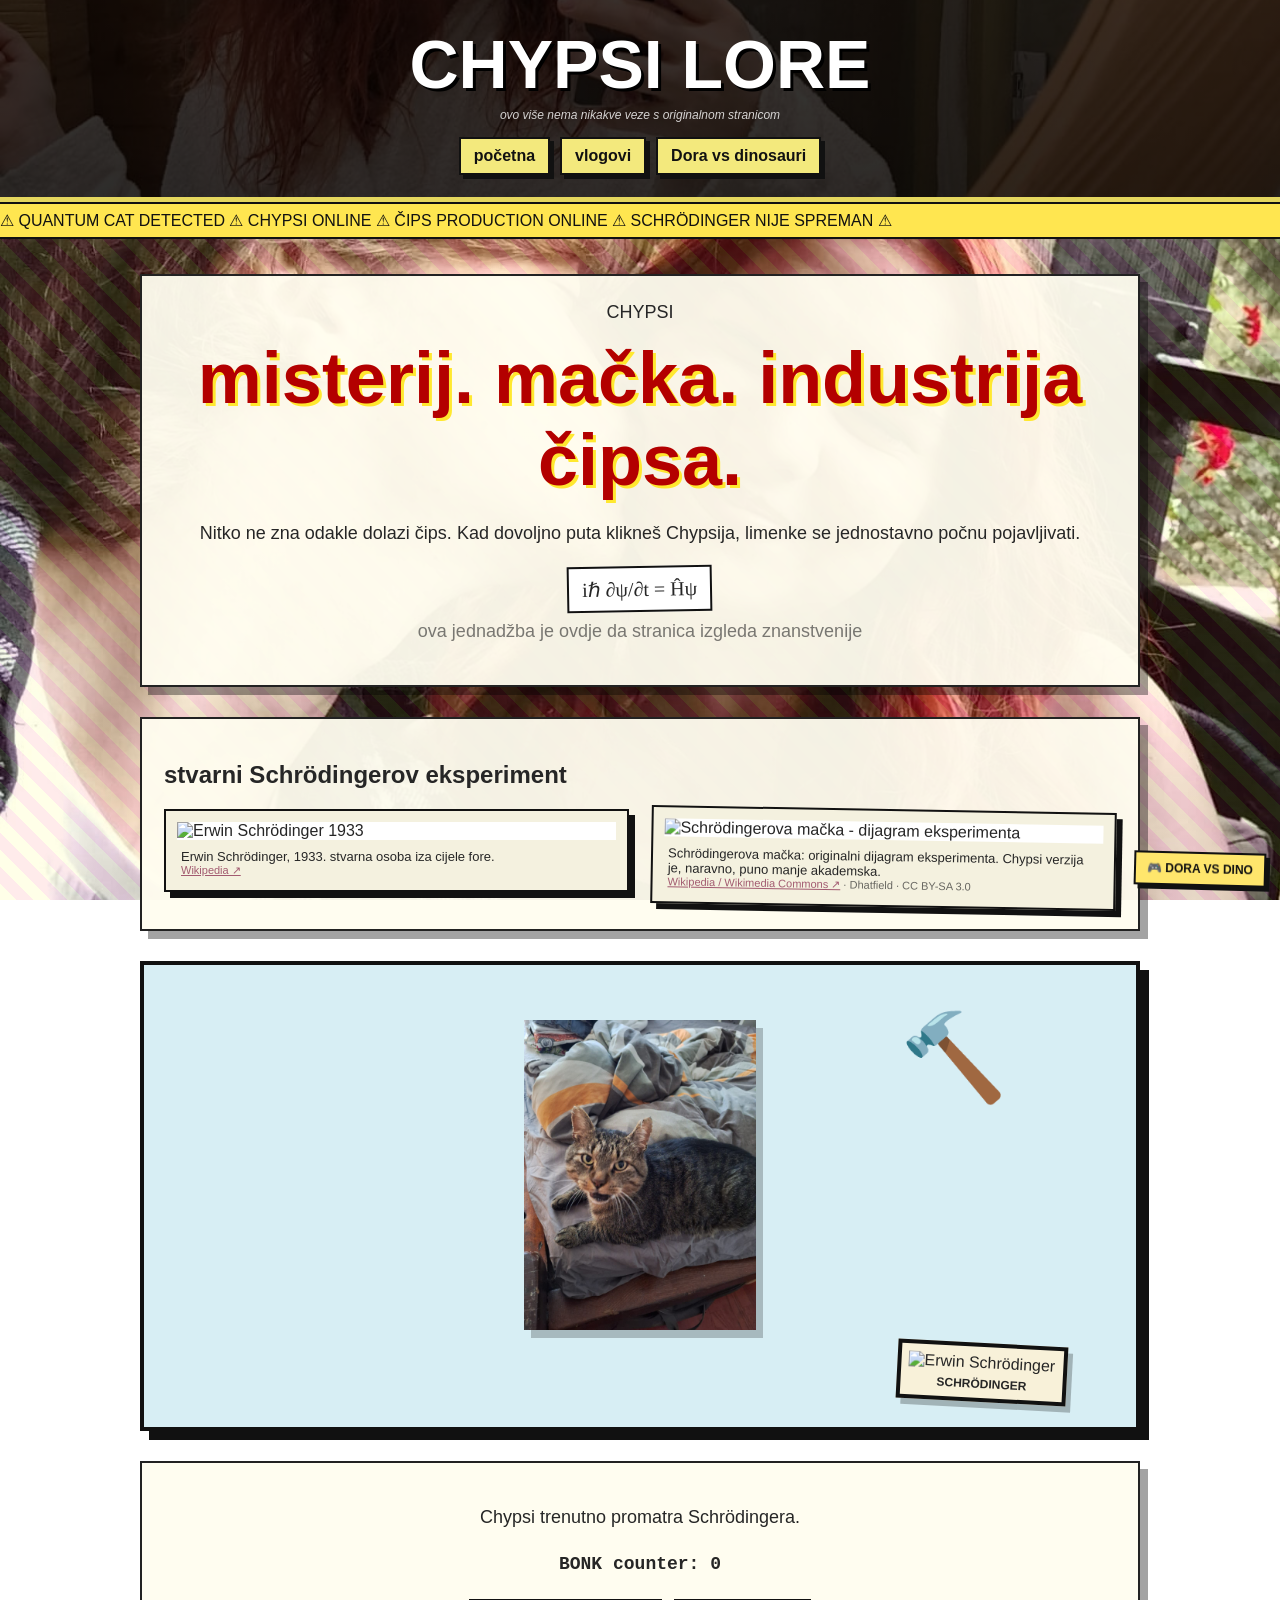
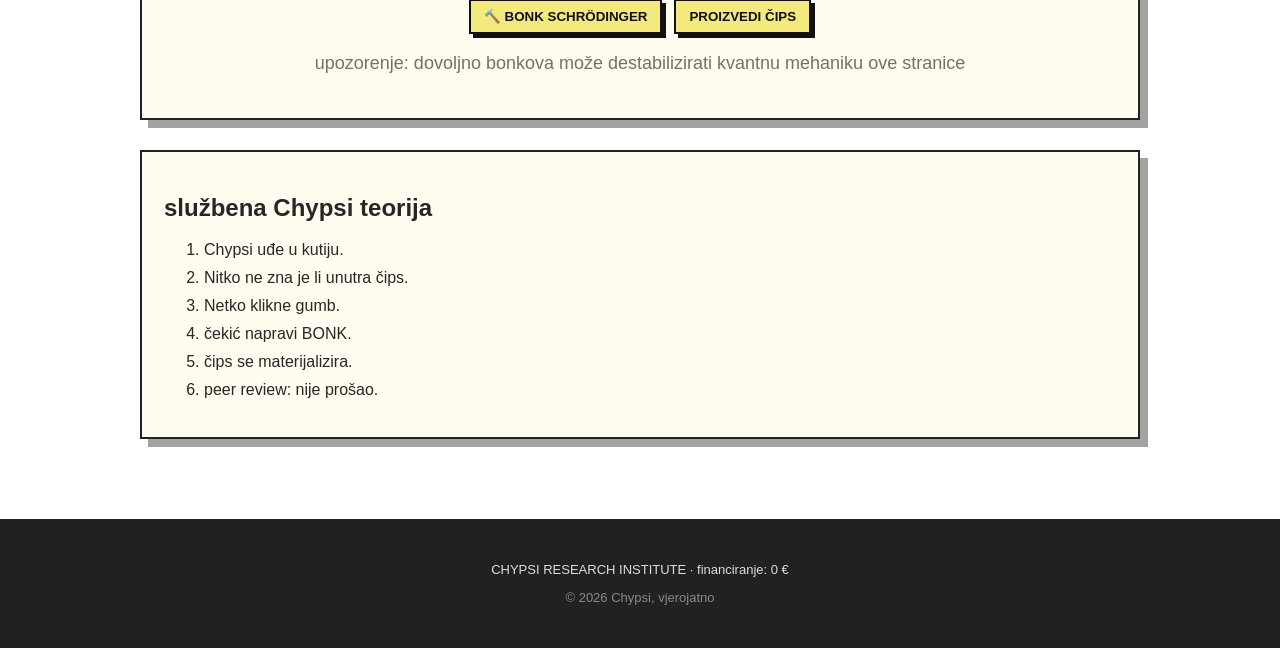
==== chipsy.html @ 1e864ca6 "Use Chypsi naming and exact Schrodinger cat diagram" ====
<!DOCTYPE html>
<html lang="hr">
<head>
    <meta charset="UTF-8">
    <meta name="viewport" content="width=device-width, initial-scale=1.0">
    <title>CHYPSI LORE</title>
    <link rel="icon" type="image/x-icon" href="images/favicon.ico">
    <link rel="stylesheet" href="mystyle.css">
    <link rel="stylesheet" href="extras.css">
</head>
<body class="chipsy-page">
    <header class="top">
        <h1>CHYPSI LORE</h1>
        <p class="tiny-warning">ovo više nema nikakve veze s originalnom stranicom</p>
        <nav>
            <a href="index.html">početna</a>
            <a href="youtube.html">vlogovi</a>
            <a href="snake.html">Dora vs dinosauri</a>
        </nav>
    </header>

    <div class="marquee-ish"><span>⚠ QUANTUM CAT DETECTED ⚠ CHYPSI ONLINE ⚠ ČIPS PRODUCTION ONLINE ⚠ SCHRÖDINGER NIJE SPREMAN ⚠</span></div>

    <main>
        <section class="paper chipsy-hero">
            <p class="youtube-channel-big">CHYPSI</p>
            <h2>misterij. mačka. industrija čipsa.</h2>
            <p>Nitko ne zna odakle dolazi čips. Kad dovoljno puta klikneš Chypsija, limenke se jednostavno počnu pojavljivati.</p>
            <div class="equation">iℏ ∂ψ/∂t = Ĥψ</div>
            <p class="small-text">ova jednadžba je ovdje da stranica izgleda znanstvenije</p>
        </section>

        <section class="paper">
            <h2>stvarni Schrödingerov eksperiment</h2>
            <div class="wiki-grid">
                <figure class="wiki-card">
                    <img src="https://upload.wikimedia.org/wikipedia/commons/2/2e/Erwin_Schr%C3%B6dinger_%281933%29.jpg" alt="Erwin Schrödinger 1933">
                    <figcaption>
                        Erwin Schrödinger, 1933. stvarna osoba iza cijele fore.
                        <div class="wiki-source"><a href="https://en.wikipedia.org/wiki/Erwin_Schr%C3%B6dinger" target="_blank" rel="noopener noreferrer">Wikipedia ↗</a></div>
                    </figcaption>
                </figure>

                <figure class="wiki-card">
                    <img src="https://upload.wikimedia.org/wikipedia/commons/9/91/Schrodingers_cat.svg" alt="Schrödingerova mačka - dijagram eksperimenta">
                    <figcaption>
                        Schrödingerova mačka: originalni dijagram eksperimenta. Chypsi verzija je, naravno, puno manje akademska.
                        <div class="wiki-source">
                            <a href="https://en.wikipedia.org/wiki/File:Schrodingers_cat.svg" target="_blank" rel="noopener noreferrer">Wikipedia / Wikimedia Commons ↗</a> · Dhatfield · CC BY-SA 3.0
                        </div>
                    </figcaption>
                </figure>
            </div>
        </section>

        <section class="lab" id="chipsy-lab">
            <div class="hammer" id="schrodinger-hammer" aria-hidden="true">🔨</div>

            <div class="cat-stage">
                <img class="chipsy-photo" id="chipsy-lab-image" src="images/slike%20update%20stranica/chipsi%20slika.jpeg" alt="Chypsi u laboratoriju">
            </div>

            <div class="schrodinger-target" id="schrodinger-target">
                <img id="schrodinger-photo" src="https://upload.wikimedia.org/wikipedia/commons/2/2e/Erwin_Schr%C3%B6dinger_%281933%29.jpg" alt="Erwin Schrödinger">
                <div class="schrodinger-label">SCHRÖDINGER</div>
            </div>
        </section>

        <section class="paper center">
            <p id="bonk-message">Chypsi trenutno promatra Schrödingera.</p>
            <p class="bonk-counter">BONK counter: <span id="bonk-count">0</span></p>

            <div class="button-row" style="justify-content:center;">
                <button id="bonk-button" class="retro-button" type="button">🔨 BONK SCHRÖDINGER</button>
                <button id="chips-button" class="retro-button" type="button">PROIZVEDI ČIPS</button>
            </div>

            <p class="chipsy-warning">upozorenje: dovoljno bonkova može destabilizirati kvantnu mehaniku ove stranice</p>
        </section>

        <section class="paper">
            <h2>službena Chypsi teorija</h2>
            <ol class="bad-list">
                <li>Chypsi uđe u kutiju.</li>
                <li>Nitko ne zna je li unutra čips.</li>
                <li>Netko klikne gumb.</li>
                <li>čekić napravi BONK.</li>
                <li>čips se materijalizira.</li>
                <li>peer review: nije prošao.</li>
            </ol>
        </section>
    </main>

    <footer>
        <p>CHYPSI RESEARCH INSTITUTE · financiranje: 0 €</p>
        <p class="footer-secret">© <span data-current-year></span> Chypsi, vjerojatno</p>
    </footer>

    <div id="chip-layer" class="chip-layer" aria-hidden="true"></div>

    <script src="/main.js"></script>
    <script src="/fun.js"></script>
    <script src="/chipsy.js"></script>
</body>
</html>
---- mystyle.css ----
* {
    box-sizing: border-box;
}

html {
    scroll-behavior: smooth;
}

body {
    margin: 0;
    min-height: 100vh;
    font-family: Arial, Helvetica, sans-serif;
    color: #262626;
    background-image:
        linear-gradient(rgba(0, 0, 0, 0.20), rgba(0, 0, 0, 0.20)),
        url("images/background.jpg");
    background-size: cover;
    background-position: center;
    background-attachment: fixed;
}

a {
    color: #7c143c;
}

.top {
    color: white;
    text-align: center;
    padding: 30px 15px 22px;
    background:
        linear-gradient(rgba(0, 0, 0, 0.78), rgba(0, 0, 0, 0.82)),
        url("images/header-pattern.jpg") center / cover;
    border-bottom: 5px solid #e5d75e;
}

.top h1 {
    margin: 0;
    font-size: clamp(34px, 7vw, 68px);
    line-height: 1;
    text-shadow: 3px 3px 0 #000;
    user-select: none;
}

.tiny-warning {
    margin: 10px 0 15px;
    font-size: 12px;
    font-style: italic;
    opacity: 0.8;
}

nav {
    display: flex;
    justify-content: center;
    flex-wrap: wrap;
    gap: 10px;
}

nav a,
.ugly-button,
.youtube-button,
.retro-button {
    display: inline-block;
    padding: 8px 13px;
    color: #111;
    background: #f3e97d;
    border: 2px solid #111;
    box-shadow: 4px 4px 0 #111;
    text-decoration: none;
    font-weight: bold;
    cursor: pointer;
    font-family: inherit;
}

nav a:hover,
.ugly-button:hover,
.youtube-button:hover,
.retro-button:hover {
    transform: translate(2px, 2px);
    box-shadow: 2px 2px 0 #111;
}

main {
    width: min(1000px, calc(100% - 24px));
    margin: 35px auto 80px;
}

.paper {
    margin: 30px auto;
    padding: 22px;
    background: rgba(255, 253, 240, 0.95);
    border: 2px solid #222;
    box-shadow: 8px 8px 0 rgba(0, 0, 0, 0.36);
}

.paper p {
    font-size: 18px;
    line-height: 1.6;
}

.intro {
    max-width: 850px;
    transform: rotate(-0.35deg);
}

.random-note {
    display: inline-block;
    margin-top: 8px;
    padding: 7px 12px;
    background: #fff081;
    border: 1px solid #ad9f32;
    font-family: "Comic Sans MS", cursive;
    transform: rotate(-2deg);
}

.section-title {
    display: table;
    margin: 45px auto 25px;
    padding: 8px 15px;
    color: white;
    background: #111;
    transform: rotate(1deg);
}

.photo-wall,
.hike-wall,
.friend-grid {
    display: flex;
    justify-content: center;
    align-items: flex-start;
    flex-wrap: wrap;
    gap: 20px;
}

.photo {
    width: min(300px, 88vw);
    margin: 0;
    padding: 12px 12px 25px;
    background: #faf6e6;
    border: 1px solid #444;
    box-shadow: 7px 8px 4px rgba(0, 0, 0, 0.4);
    transition: transform 0.12s ease;
}

.photo:hover {
    z-index: 3;
    transform: rotate(0deg) scale(1.035);
}

.photo img {
    display: block;
    width: 100%;
    max-height: 420px;
    object-fit: cover;
    background: #ddd;
}

.photo figcaption {
    padding-top: 12px;
    text-align: center;
    font-size: 15px;
}

.rotate-left { transform: rotate(-2deg); }
.rotate-right { transform: rotate(2.3deg); }
.hard-rotate { transform: rotate(-4.2deg); }

.small-text {
    display: block;
    margin-top: 5px;
    font-size: 11px;
    opacity: 0.6;
}

.clickable-secret {
    cursor: pointer;
}

.friend-photo {
    width: min(300px, 86vw);
}

.youtube-box {
    position: relative;
    margin: 50px auto;
    padding: 34px;
    color: white;
    background: #d93b3b;
    border: 4px solid #111;
    box-shadow: 10px 10px 0 #111;
    transform: rotate(0.6deg);
}

.youtube-box h2 {
    font-size: 32px;
    margin: 0 0 8px;
}

.youtube-box small {
    display: block;
    margin-top: 15px;
    opacity: 0.75;
}

.sticker {
    position: absolute;
    top: -18px;
    right: 20px;
    padding: 8px;
    color: #111;
    background: yellow;
    border: 2px solid #111;
    font-weight: bold;
    transform: rotate(7deg);
}

.button-row {
    display: flex;
    flex-wrap: wrap;
    gap: 12px;
    margin-top: 20px;
}

.secondary-button {
    background: #fff;
}

.suspicious {
    font-size: 12px !important;
    opacity: 0.48;
}

footer {
    padding: 30px;
    color: #ddd;
    background: rgba(0, 0, 0, 0.87);
    text-align: center;
    font-size: 13px;
}

footer a {
    color: #ffe664;
}

.footer-secret {
    opacity: 0.55;
}

/* popup */
.meme-popup {
    position: fixed;
    z-index: 99999;
    left: 50%;
    top: 50%;
    width: min(430px, calc(100% - 28px));
    padding: 12px;
    background: #fff;
    border: 5px solid #111;
    box-shadow: 15px 15px 0 rgba(0, 0, 0, 0.62);
    text-align: center;
    transform: translate(-50%, -50%) rotate(-2deg);
}

.meme-popup img {
    display: block;
    width: 100%;
    max-height: 58vh;
    object-fit: contain;
}

.meme-popup p {
    margin: 10px 4px 3px;
    font-weight: bold;
}

.meme-popup button {
    position: absolute;
    top: -16px;
    right: -16px;
    width: 36px;
    height: 36px;
    color: white;
    background: #e41f1f;
    border: 3px solid #111;
    font-weight: bold;
    cursor: pointer;
}

.hidden {
    display: none !important;
}

.meme-shake {
    animation: memeShake 0.42s linear;
}

@keyframes memeShake {
    0% { transform: translate(-50%, -50%) rotate(-6deg); }
    25% { transform: translate(-47%, -51%) rotate(5deg); }
    50% { transform: translate(-52%, -48%) rotate(-4deg); }
    75% { transform: translate(-49%, -53%) rotate(3deg); }
    100% { transform: translate(-50%, -50%) rotate(-2deg); }
}

/* fake chips cans */
.chip-layer {
    position: fixed;
    inset: 0;
    pointer-events: none;
    z-index: 9990;
    overflow: hidden;
}

.chip-can {
    position: fixed;
    width: 64px;
    height: 118px;
    border: 3px solid #111;
    border-radius: 18px 18px 13px 13px;
    background: linear-gradient(90deg, #b82125 0%, #f54b34 48%, #b82125 100%);
    color: #fff45a;
    box-shadow: inset 0 7px 0 #eee1a0, inset 0 -7px 0 #c9b664, 5px 7px 0 rgba(0, 0, 0, 0.22);
    font-family: Impact, Haettenschweiler, sans-serif;
    font-size: 15px;
    letter-spacing: 1px;
    text-align: center;
    line-height: 118px;
    animation: chipDrop 1.45s cubic-bezier(.18,.78,.34,1) forwards;
}

.chip-can::before {
    content: "CHIPS!";
}

@keyframes chipDrop {
    0% { transform: translateY(-150px) rotate(0deg) scale(.7); opacity: 0; }
    18% { opacity: 1; }
    80% { opacity: 1; }
    100% { transform: translateY(110vh) rotate(540deg) scale(1); opacity: 0; }
}

/* title trash mode */
.trash-mode {
    animation: badBackground 1.2s linear infinite;
}

.trash-mode .paper {
    border: 5px dashed red;
}

.trash-mode .photo:nth-child(odd) {
    transform: rotate(8deg);
}

.trash-mode .photo:nth-child(even) {
    transform: rotate(-9deg);
}

.trash-mode nav a:nth-child(2) {
    transform: rotate(9deg);
}

@keyframes badBackground {
    from { filter: hue-rotate(0deg); }
    to { filter: hue-rotate(360deg); }
}

/* youtube */
.youtube-intro {
    transform: rotate(-0.5deg);
}

.youtube-card {
    margin-top: 22px;
    padding: 18px;
    color: white;
    background: #111;
    border: 4px solid #eee;
    outline: 2px solid #111;
}

.youtube-card h3 {
    margin-top: 0;
}

.youtube-channel-big {
    font-size: clamp(28px, 6vw, 52px);
    margin: 0 0 10px;
}

.marquee-ish {
    overflow: hidden;
    padding: 7px 0;
    color: #111;
    background: #ffe650;
    border-top: 2px solid #111;
    border-bottom: 2px solid #111;
    white-space: nowrap;
}

.marquee-ish span {
    display: inline-block;
    min-width: 100%;
    animation: scrollText 10s linear infinite;
}

@keyframes scrollText {
    from { transform: translateX(100%); }
    to { transform: translateX(-100%); }
}

/* hiking */
.secret-header h1 {
    color: #f4e963;
}

.hike-wall {
    margin-top: 30px;
}

.hike-wall .photo:nth-child(2) {
    margin-top: 38px;
}

.hike-wall .photo:nth-child(4) {
    margin-top: -18px;
}

.hike-note {
    font-family: "Comic Sans MS", cursive;
    color: #761414;
}

/* snake */
.game-wrapper {
    max-width: 610px;
    margin: 0 auto;
    padding: 20px;
    background: rgba(255, 255, 255, 0.94);
    border: 3px solid #111;
    box-shadow: 8px 8px 0 #111;
    text-align: center;
}

.game-wrapper h2 {
    margin-top: 0;
}

.game-info {
    display: flex;
    justify-content: space-between;
    gap: 15px;
    max-width: 500px;
    margin: 0 auto 12px;
    font-size: 18px;
}

#snake {
    display: block;
    width: min(500px, 100%);
    height: auto;
    margin: 0 auto;
    background: #f4f0df;
    border: 5px solid #111;
    image-rendering: pixelated;
}

.game-help {
    margin: 12px 0;
    font-size: 12px;
}

.game-controls {
    display: grid;
    grid-template-columns: repeat(3, 58px);
    justify-content: center;
    gap: 5px;
    margin: 18px auto;
}

.game-controls button {
    height: 50px;
    border: 2px solid #111;
    background: #ffe66c;
    font-size: 20px;
    font-weight: bold;
}

.game-controls .up { grid-column: 2; }
.game-controls .left { grid-column: 1; grid-row: 2; }
.game-controls .down { grid-column: 2; grid-row: 2; }
.game-controls .right { grid-column: 3; grid-row: 2; }

/* Chipsy page */
.chipsy-page {
    background-image:
        repeating-linear-gradient(45deg, rgba(255,255,0,.09) 0 12px, rgba(255,0,0,.08) 12px 24px),
        url("images/background.jpg");
}

.chipsy-hero {
    text-align: center;
}

.chipsy-hero h2 {
    font-size: clamp(34px, 7vw, 72px);
    margin: 8px 0;
    color: #b30000;
    text-shadow: 3px 3px 0 #ffe82f;
}

.lab {
    position: relative;
    min-height: 470px;
    margin: 28px auto;
    padding: 20px;
    overflow: hidden;
    background: #d7eef4;
    border: 4px solid #111;
    box-shadow: 9px 9px 0 #111;
}

.cat-stage {
    position: relative;
    width: min(380px, 90%);
    margin: 35px auto 0;
}

.cat-stage img {
    display: block;
    width: 100%;
    max-height: 310px;
    object-fit: contain;
    filter: drop-shadow(7px 8px 0 rgba(0,0,0,.22));
}

.schrodinger-box {
    position: absolute;
    right: 7%;
    bottom: 28px;
    width: 155px;
    height: 100px;
    display: grid;
    place-items: center;
    background: #89633f;
    border: 4px solid #342414;
    color: white;
    font-weight: bold;
    transform: rotate(3deg);
}

.hammer {
    position: absolute;
    z-index: 4;
    right: 13%;
    top: 42px;
    font-size: 86px;
    transform-origin: 85% 85%;
    user-select: none;
}

.hammer.bonk {
    animation: bonk .45s ease-in-out;
}

@keyframes bonk {
    0% { transform: rotate(-35deg); }
    55% { transform: rotate(36deg) translateY(25px); }
    100% { transform: rotate(-35deg); }
}

.equation {
    display: inline-block;
    padding: 9px 13px;
    background: white;
    border: 2px solid #111;
    font-family: Georgia, serif;
    font-size: 20px;
    transform: rotate(-1deg);
}

.bonk-counter {
    font-family: monospace;
    font-size: 18px;
    font-weight: bold;
}

.chipsy-warning {
    margin-top: 15px;
    font-size: 12px;
    opacity: .65;
}

/* misc */
.center {
    text-align: center;
}

.bad-list li {
    margin: 10px 0;
}

code {
    background: #eee;
    padding: 2px 5px;
    border: 1px solid #bbb;
}

@media (max-width: 700px) {
    body {
        background-attachment: scroll;
    }

    .top {
        padding-top: 24px;
    }

    .paper {
        padding: 16px;
    }

    .paper p {
        font-size: 16px;
    }

    .youtube-box {
        padding: 28px 18px;
    }

    .sticker {
        right: 5px;
    }

    .lab {
        min-height: 420px;
        padding: 12px;
    }

    .hammer {
        right: 5%;
        top: 70px;
        font-size: 70px;
    }

    .schrodinger-box {
        right: 2%;
        width: 130px;
    }
}
---- extras.css ----
/* sitni dodaci preko postojećeg stila - namjerno nije previše ispeglano */

.photo img,
.wiki-card img,
.cat-stage img {
    cursor: zoom-in;
}

.chipsy-photo {
    cursor: pointer !important;
}

.photo-help {
    text-align: center;
    margin-top: 22px;
}

.game-shortcut {
    position: fixed;
    right: 14px;
    bottom: 14px;
    z-index: 8800;
    padding: 8px 11px;
    color: #111;
    background: #ffe66c;
    border: 2px solid #111;
    box-shadow: 4px 4px 0 #111;
    text-decoration: none;
    font-weight: bold;
    font-size: 12px;
    transform: rotate(1.5deg);
}

.game-shortcut:hover {
    transform: translate(2px, 2px) rotate(-1deg);
    box-shadow: 2px 2px 0 #111;
}

/* malo uredniji raspored slika, ali i dalje namjerno malo krivo */
.photo-wall {
    display: grid;
    grid-template-columns: repeat(4, minmax(0, 1fr));
    gap: 20px;
    align-items: start;
}

.photo-wall .photo {
    width: 100%;
}

.friend-grid {
    display: grid;
    grid-template-columns: repeat(2, minmax(0, 1fr));
    gap: 26px;
    max-width: 760px;
    margin: 0 auto;
    align-items: start;
}

.friend-grid .photo {
    width: 100%;
}

.hike-wall {
    display: grid;
    grid-template-columns: repeat(3, minmax(0, 1fr));
    gap: 24px;
    max-width: 960px;
    margin: 28px auto 0;
    align-items: start;
}

.hike-wall .photo {
    width: 100%;
    margin: 0 !important;
}

.single-hike {
    display: flex;
    justify-content: center;
}

.single-hike .photo {
    width: min(360px, 90vw);
}

/* povećavanje slika - samo X zatvara */
.image-lightbox {
    position: fixed;
    inset: 0;
    z-index: 120000;
    display: grid;
    place-items: center;
    padding: 24px;
    background: rgba(0, 0, 0, .84);
}

.image-lightbox.hidden {
    display: none;
}

.image-lightbox-card {
    position: relative;
    width: min(900px, 96vw);
    max-height: 92vh;
    padding: 10px 10px 14px;
    overflow: auto;
    background: #fffdf0;
    border: 4px solid #111;
    box-shadow: 12px 12px 0 rgba(255, 230, 80, .7);
    transform: rotate(-.45deg);
    text-align: center;
}

.image-lightbox img {
    display: block;
    width: 100%;
    max-height: 78vh;
    object-fit: contain;
    cursor: default;
}

.image-lightbox img[data-action="chypsi"],
.image-lightbox img[data-action="chipsy"] {
    cursor: pointer;
}

.image-lightbox-caption {
    margin: 10px 6px 0;
    font-weight: bold;
}

.image-lightbox-hint {
    margin: 5px 6px 0;
    font-size: 11px;
    opacity: .65;
}

.image-lightbox-close {
    position: absolute;
    z-index: 3;
    top: -8px;
    right: -8px;
    width: 38px;
    height: 38px;
    border: 3px solid #111;
    background: #e62f2f;
    color: white;
    font-weight: bold;
    cursor: pointer;
}

.chypsi-angry {
    animation: chypsiAngry .16s steps(2, end) infinite;
}

@keyframes chypsiAngry {
    0% { transform: translateX(-2px) rotate(-1deg); filter: saturate(1.1); }
    100% { transform: translateX(2px) rotate(1deg); filter: saturate(1.7) contrast(1.1); }
}

/* shiny događaj */
.shiny-event::before {
    content: "SHINY PAGE ✦ 1/64";
    position: fixed;
    z-index: 119000;
    inset: 7px;
    pointer-events: none;
    border: 7px ridge gold;
    color: #111;
    font: bold 12px Arial, sans-serif;
    padding: 8px;
    text-shadow: 1px 1px #fff;
    animation: shinyPulse .7s steps(2, end) infinite;
}

@keyframes shinyPulse {
    0% { box-shadow: inset 0 0 0 5px #ff4, 0 0 25px gold; }
    50% { box-shadow: inset 0 0 0 11px #fff, 0 0 55px #fff24a; }
    100% { box-shadow: inset 0 0 0 5px #ff4, 0 0 25px gold; }
}

/* gležanj lore */
#ankle-photo {
    cursor: pointer;
}

#ankle-photo.ankle-fall {
    z-index: 20;
    animation: ankleFall 1.45s cubic-bezier(.38,.05,.74,.42) forwards;
}

@keyframes ankleFall {
    0% { transform: rotate(-4deg) translateY(0); }
    22% { transform: rotate(13deg) translateY(4px); }
    58% { transform: rotate(54deg) translate(45px, 90px); }
    100% { transform: rotate(87deg) translate(110px, 175px); opacity: .88; }
}

/* wikipedia / Schrödinger dio */
.wiki-grid {
    display: grid;
    grid-template-columns: repeat(auto-fit, minmax(240px, 1fr));
    gap: 22px;
    align-items: start;
}

.wiki-card {
    margin: 0;
    padding: 11px;
    background: #f4f1df;
    border: 2px solid #111;
    box-shadow: 6px 6px 0 #111;
}

.wiki-card:nth-child(2) {
    transform: rotate(1deg);
}

.wiki-card img {
    display: block;
    width: 100%;
    max-height: 360px;
    object-fit: contain;
    background: white;
}

.wiki-card figcaption {
    padding: 9px 4px 2px;
    font-size: 13px;
}

.wiki-source {
    font-size: 11px;
    opacity: .68;
}

.schrodinger-target {
    position: absolute;
    right: 7%;
    bottom: 25px;
    width: 170px;
    padding: 7px;
    background: #f8f1d9;
    border: 4px solid #111;
    transform: rotate(3deg);
    box-shadow: 5px 6px 0 rgba(0,0,0,.25);
}

.schrodinger-target img {
    display: block;
    width: 100%;
    max-height: 180px;
    object-fit: cover;
}

.schrodinger-label {
    padding-top: 5px;
    text-align: center;
    font-weight: bold;
    font-size: 12px;
}

/* youtube */
.video-grid-real {
    display: grid;
    grid-template-columns: repeat(auto-fit, minmax(270px, 1fr));
    gap: 24px;
    margin-top: 22px;
}

.channel-video-card {
    padding: 12px;
    color: #111;
    background: #faf6e6;
    border: 3px solid #111;
    box-shadow: 7px 7px 0 #111;
}

.channel-video-card:nth-child(2) {
    transform: rotate(-1deg);
}

.channel-video-card h3 {
    margin: 12px 0 6px;
}

.video-player-shell {
    position: relative;
    aspect-ratio: 16 / 9;
    overflow: hidden;
    background: #111;
    border: 2px solid #111;
}

.video-player-shell img,
.video-player-shell iframe {
    display: block;
    width: 100%;
    height: 100%;
    object-fit: cover;
    border: 0;
}

.play-overlay {
    position: absolute;
    left: 50%;
    top: 50%;
    transform: translate(-50%, -50%) rotate(-2deg);
    min-width: 76px;
    min-height: 52px;
    border: 3px solid #111;
    background: #e93434;
    color: white;
    box-shadow: 4px 4px 0 #111;
    font: bold 19px Arial, sans-serif;
    cursor: pointer;
}

.video-description {
    min-height: 48px;
    font-size: 14px;
    line-height: 1.45;
}

/* Dora-dinosaur arena */
.game-wrapper {
    max-width: 680px;
}

#snake {
    width: min(560px, 100%);
    touch-action: none;
    transition: outline-color .08s ease, transform .08s ease;
}

#snake.dino-caught {
    outline: 6px solid #ffe34f;
    transform: scale(1.008);
}

.game-info {
    align-items: center;
    flex-wrap: wrap;
}

.game-level {
    display: inline-block;
    padding: 2px 7px;
    background: #ffe66c;
    border: 1px solid #111;
    transform: rotate(-1deg);
}

.game-controls button {
    touch-action: manipulation;
    user-select: none;
    -webkit-user-select: none;
}

/* Chypsi page */
.chipsy-page {
    background-image:
        repeating-linear-gradient(45deg, rgba(255,255,0,.09) 0 12px, rgba(255,0,0,.08) 12px 24px),
        url("images/background.jpg");
}

.chipsy-hero {
    text-align: center;
}

.chipsy-hero h2 {
    font-size: clamp(34px, 7vw, 72px);
    margin: 8px 0;
    color: #b30000;
    text-shadow: 3px 3px 0 #ffe82f;
}

.lab {
    position: relative;
    min-height: 470px;
    margin: 28px auto;
    padding: 20px;
    overflow: hidden;
    background: #d7eef4;
    border: 4px solid #111;
    box-shadow: 9px 9px 0 #111;
}

.cat-stage {
    position: relative;
    width: min(380px, 90%);
    margin: 35px auto 0;
}

.cat-stage img {
    display: block;
    width: 100%;
    max-height: 310px;
    object-fit: contain;
    filter: drop-shadow(7px 8px 0 rgba(0,0,0,.22));
}

.hammer {
    position: absolute;
    z-index: 4;
    right: 13%;
    top: 42px;
    font-size: 86px;
    transform-origin: 85% 85%;
    user-select: none;
}

.hammer.bonk {
    animation: hammerBonk .36s ease-in-out;
}

@keyframes hammerBonk {
    0% { transform: rotate(-28deg); }
    55% { transform: rotate(44deg) translateY(12px); }
    100% { transform: rotate(-28deg); }
}

/* Konami - izolirani easter egg, ne vodi na drugu stranicu */
.konami-mode {
    animation: konamiHue .7s linear infinite;
}

.konami-mode .photo {
    border-style: dashed;
}

.konami-banner {
    position: fixed;
    z-index: 130000;
    left: 50%;
    top: 18px;
    transform: translateX(-50%) rotate(-2deg);
    padding: 8px 13px;
    color: #111;
    background: #7dff70;
    border: 3px solid #111;
    box-shadow: 5px 5px 0 #111;
    font-weight: bold;
}

@keyframes konamiHue {
    from { filter: hue-rotate(0deg); }
    to { filter: hue-rotate(360deg); }
}

@media (max-width: 900px) {
    .photo-wall {
        grid-template-columns: repeat(2, minmax(0, 1fr));
    }

    .hike-wall {
        grid-template-columns: repeat(2, minmax(0, 1fr));
    }
}

@media (max-width: 650px) {
    .schrodinger-target {
        position: relative;
        right: auto;
        bottom: auto;
        width: min(210px, 80%);
        margin: 20px auto 0;
    }

    .image-lightbox {
        padding: 10px;
    }

    .game-shortcut {
        right: 9px;
        bottom: 9px;
    }

    .friend-grid,
    .hike-wall {
        grid-template-columns: 1fr;
    }
}

@media (max-width: 520px) {
    .photo-wall {
        grid-template-columns: 1fr;
    }

    .game-info {
        justify-content: center;
    }

    .game-info > span {
        min-width: 44%;
    }
}
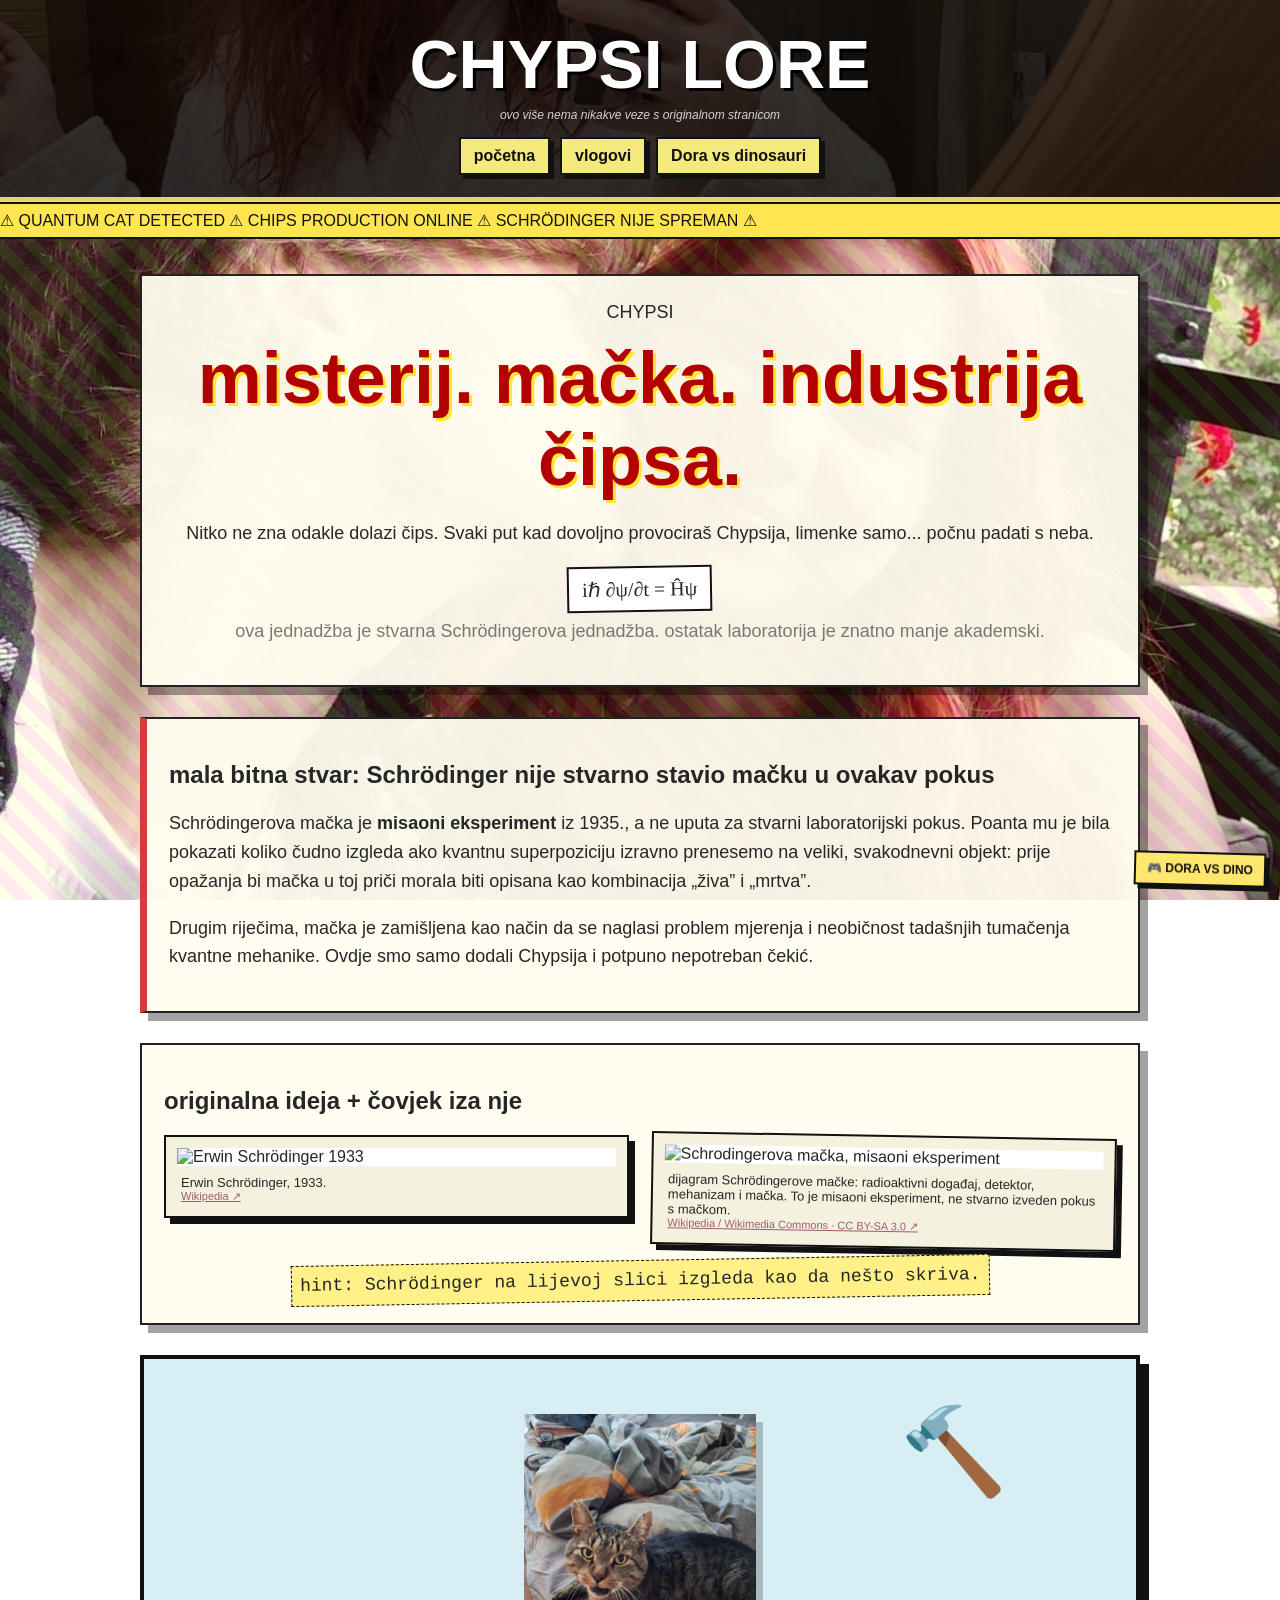
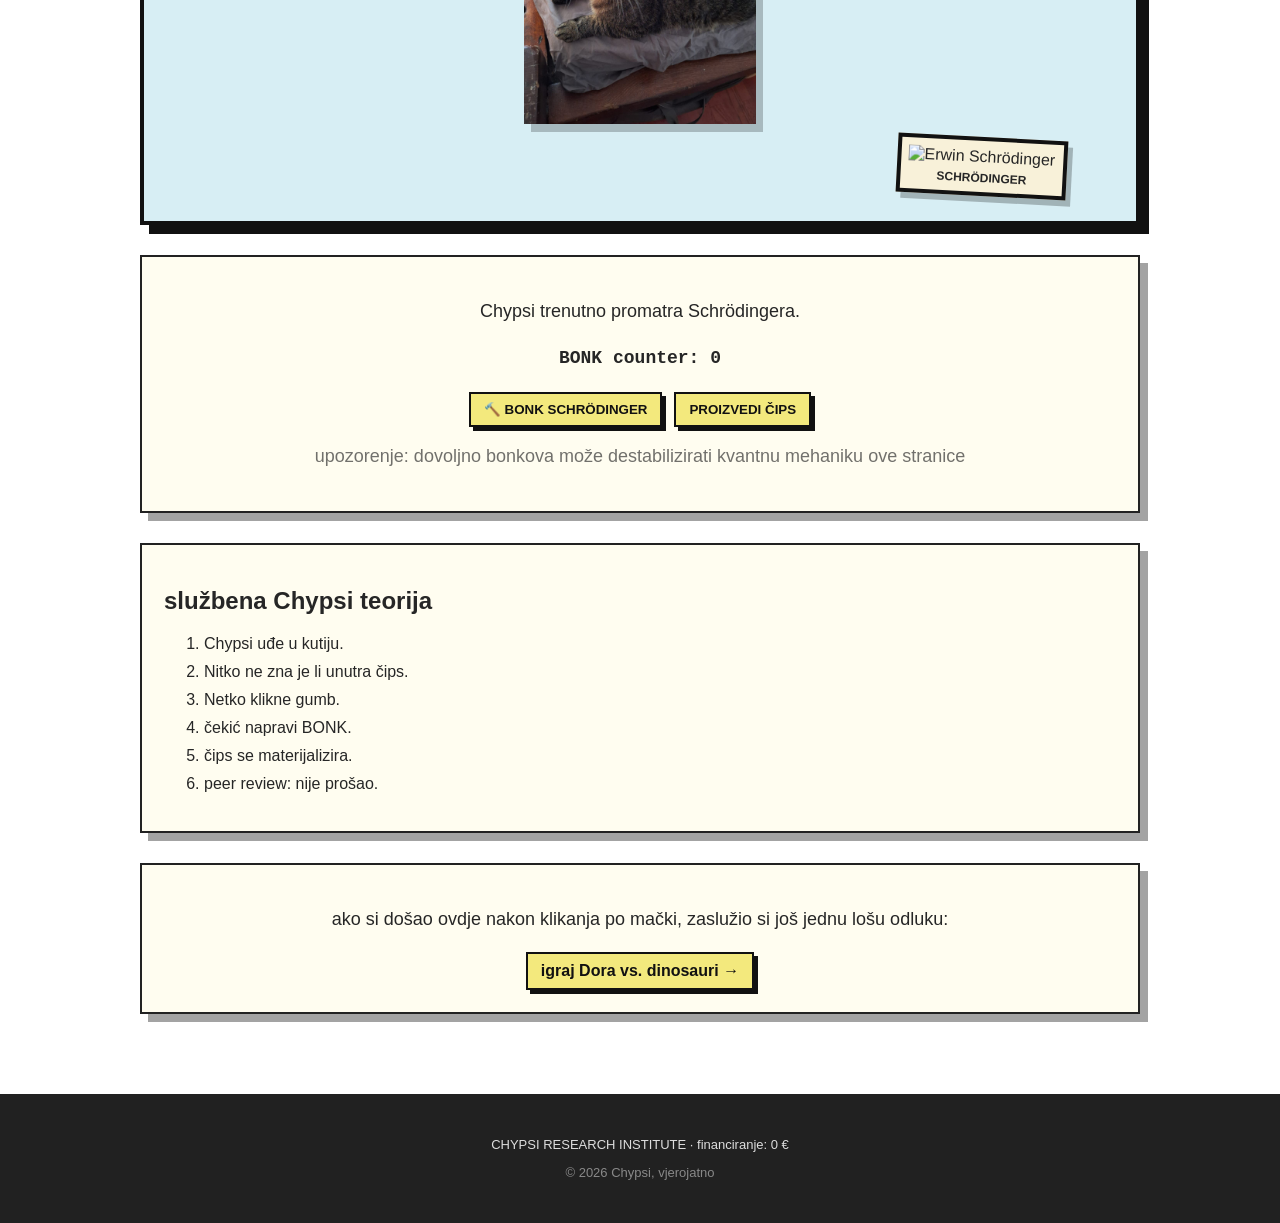
==== commit cec229c5: "Clarify Chypsi Schrodinger thought experiment" ====
--- a/chipsy.html
+++ b/chipsy.html
@@ -19,49 +19,54 @@
         </nav>
     </header>
 
-    <div class="marquee-ish"><span>⚠ QUANTUM CAT DETECTED ⚠ CHYPSI ONLINE ⚠ ČIPS PRODUCTION ONLINE ⚠ SCHRÖDINGER NIJE SPREMAN ⚠</span></div>
+    <div class="marquee-ish"><span>⚠ QUANTUM CAT DETECTED ⚠ CHIPS PRODUCTION ONLINE ⚠ SCHRÖDINGER NIJE SPREMAN ⚠</span></div>
 
     <main>
         <section class="paper chipsy-hero">
             <p class="youtube-channel-big">CHYPSI</p>
             <h2>misterij. mačka. industrija čipsa.</h2>
-            <p>Nitko ne zna odakle dolazi čips. Kad dovoljno puta klikneš Chypsija, limenke se jednostavno počnu pojavljivati.</p>
+            <p>Nitko ne zna odakle dolazi čips. Svaki put kad dovoljno provociraš Chypsija, limenke samo... počnu padati s neba.</p>
             <div class="equation">iℏ ∂ψ/∂t = Ĥψ</div>
-            <p class="small-text">ova jednadžba je ovdje da stranica izgleda znanstvenije</p>
+            <p class="small-text">ova jednadžba je stvarna Schrödingerova jednadžba. ostatak laboratorija je znatno manje akademski.</p>
+        </section>
+
+        <section class="paper physics-callout">
+            <h2>mala bitna stvar: Schrödinger nije stvarno stavio mačku u ovakav pokus</h2>
+            <p>Schrödingerova mačka je <strong>misaoni eksperiment</strong> iz 1935., a ne uputa za stvarni laboratorijski pokus. Poanta mu je bila pokazati koliko čudno izgleda ako kvantnu superpoziciju izravno prenesemo na veliki, svakodnevni objekt: prije opažanja bi mačka u toj priči morala biti opisana kao kombinacija „živa” i „mrtva”.</p>
+            <p>Drugim riječima, mačka je zamišljena kao način da se naglasi problem mjerenja i neobičnost tadašnjih tumačenja kvantne mehanike. Ovdje smo samo dodali Chypsija i potpuno nepotreban čekić.</p>
         </section>
 
         <section class="paper">
-            <h2>stvarni Schrödingerov eksperiment</h2>
+            <h2>originalna ideja + čovjek iza nje</h2>
             <div class="wiki-grid">
                 <figure class="wiki-card">
-                    <img src="https://upload.wikimedia.org/wikipedia/commons/2/2e/Erwin_Schr%C3%B6dinger_%281933%29.jpg" alt="Erwin Schrödinger 1933">
+                    <img class="schrodinger-secret no-lightbox" src="https://upload.wikimedia.org/wikipedia/commons/2/2e/Erwin_Schr%C3%B6dinger_%281933%29.jpg" alt="Erwin Schrödinger 1933">
                     <figcaption>
-                        Erwin Schrödinger, 1933. stvarna osoba iza cijele fore.
+                        Erwin Schrödinger, 1933.
                         <div class="wiki-source"><a href="https://en.wikipedia.org/wiki/Erwin_Schr%C3%B6dinger" target="_blank" rel="noopener noreferrer">Wikipedia ↗</a></div>
                     </figcaption>
                 </figure>
 
                 <figure class="wiki-card">
-                    <img src="https://upload.wikimedia.org/wikipedia/commons/9/91/Schrodingers_cat.svg" alt="Schrödingerova mačka - dijagram eksperimenta">
+                    <img class="no-lightbox" src="https://upload.wikimedia.org/wikipedia/commons/9/91/Schrodingers_cat.svg" alt="Schrodingerova mačka, misaoni eksperiment">
                     <figcaption>
-                        Schrödingerova mačka: originalni dijagram eksperimenta. Chypsi verzija je, naravno, puno manje akademska.
-                        <div class="wiki-source">
-                            <a href="https://en.wikipedia.org/wiki/File:Schrodingers_cat.svg" target="_blank" rel="noopener noreferrer">Wikipedia / Wikimedia Commons ↗</a> · Dhatfield · CC BY-SA 3.0
-                        </div>
+                        dijagram Schrödingerove mačke: radioaktivni događaj, detektor, mehanizam i mačka. To je misaoni eksperiment, ne stvarno izveden pokus s mačkom.
+                        <div class="wiki-source"><a href="https://en.wikipedia.org/wiki/File:Schrodingers_cat.svg" target="_blank" rel="noopener noreferrer">Wikipedia / Wikimedia Commons · CC BY-SA 3.0 ↗</a></div>
                     </figcaption>
                 </figure>
             </div>
+            <p id="schrodinger-hint" class="schrodinger-hint">hint: Schrödinger na lijevoj slici izgleda kao da nešto skriva.</p>
         </section>
 
         <section class="lab" id="chipsy-lab">
             <div class="hammer" id="schrodinger-hammer" aria-hidden="true">🔨</div>
 
             <div class="cat-stage">
-                <img class="chipsy-photo" id="chipsy-lab-image" src="images/slike%20update%20stranica/chipsi%20slika.jpeg" alt="Chypsi u laboratoriju">
+                <img class="chypsi-photo no-lightbox" id="chipsy-lab-image" src="images/slike%20update%20stranica/chipsi%20slika.jpeg" alt="Chypsi u laboratoriju">
             </div>
 
             <div class="schrodinger-target" id="schrodinger-target">
-                <img id="schrodinger-photo" src="https://upload.wikimedia.org/wikipedia/commons/2/2e/Erwin_Schr%C3%B6dinger_%281933%29.jpg" alt="Erwin Schrödinger">
+                <img class="schrodinger-secret no-lightbox" id="schrodinger-photo" src="https://upload.wikimedia.org/wikipedia/commons/2/2e/Erwin_Schr%C3%B6dinger_%281933%29.jpg" alt="Erwin Schrödinger">
                 <div class="schrodinger-label">SCHRÖDINGER</div>
             </div>
         </section>
@@ -89,6 +94,11 @@
                 <li>peer review: nije prošao.</li>
             </ol>
         </section>
+
+        <section class="paper center">
+            <p>ako si došao ovdje nakon klikanja po mački, zaslužio si još jednu lošu odluku:</p>
+            <a class="ugly-button" href="snake.html">igraj Dora vs. dinosauri →</a>
+        </section>
     </main>
 
     <footer>
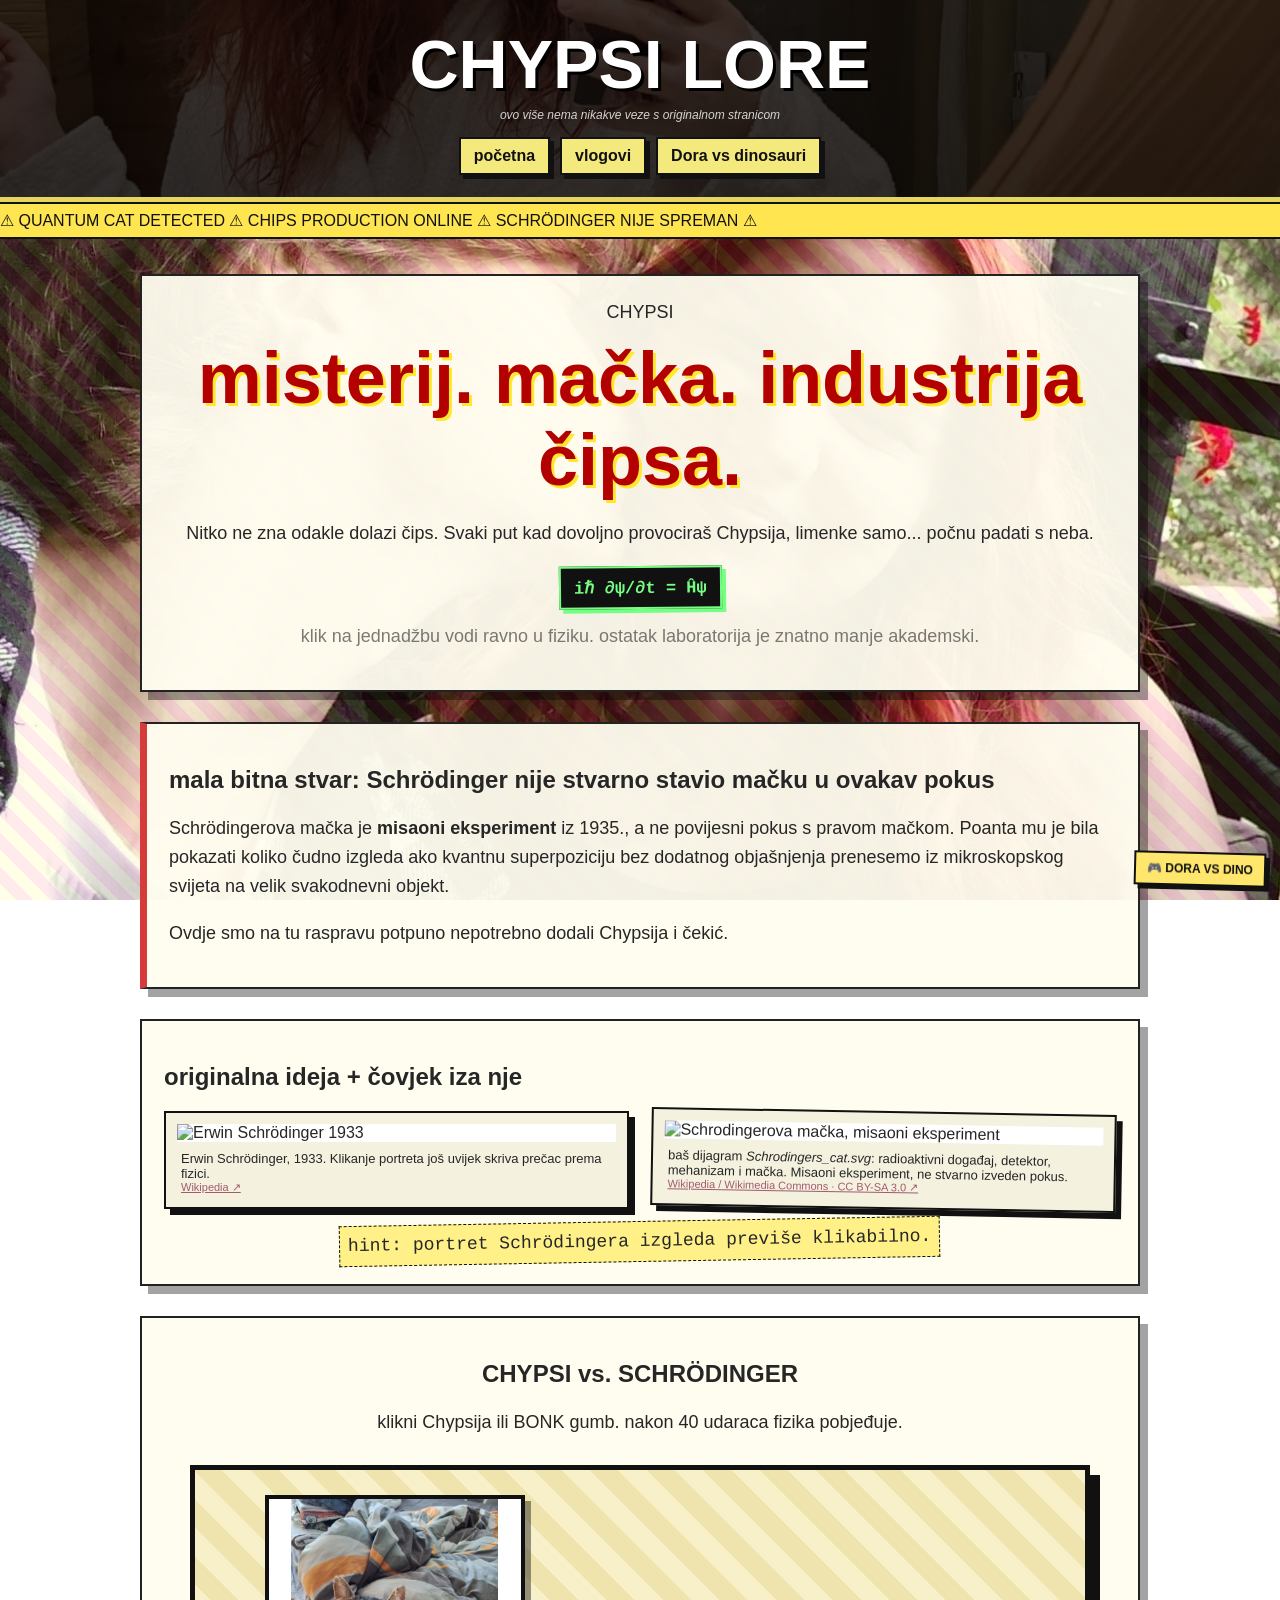
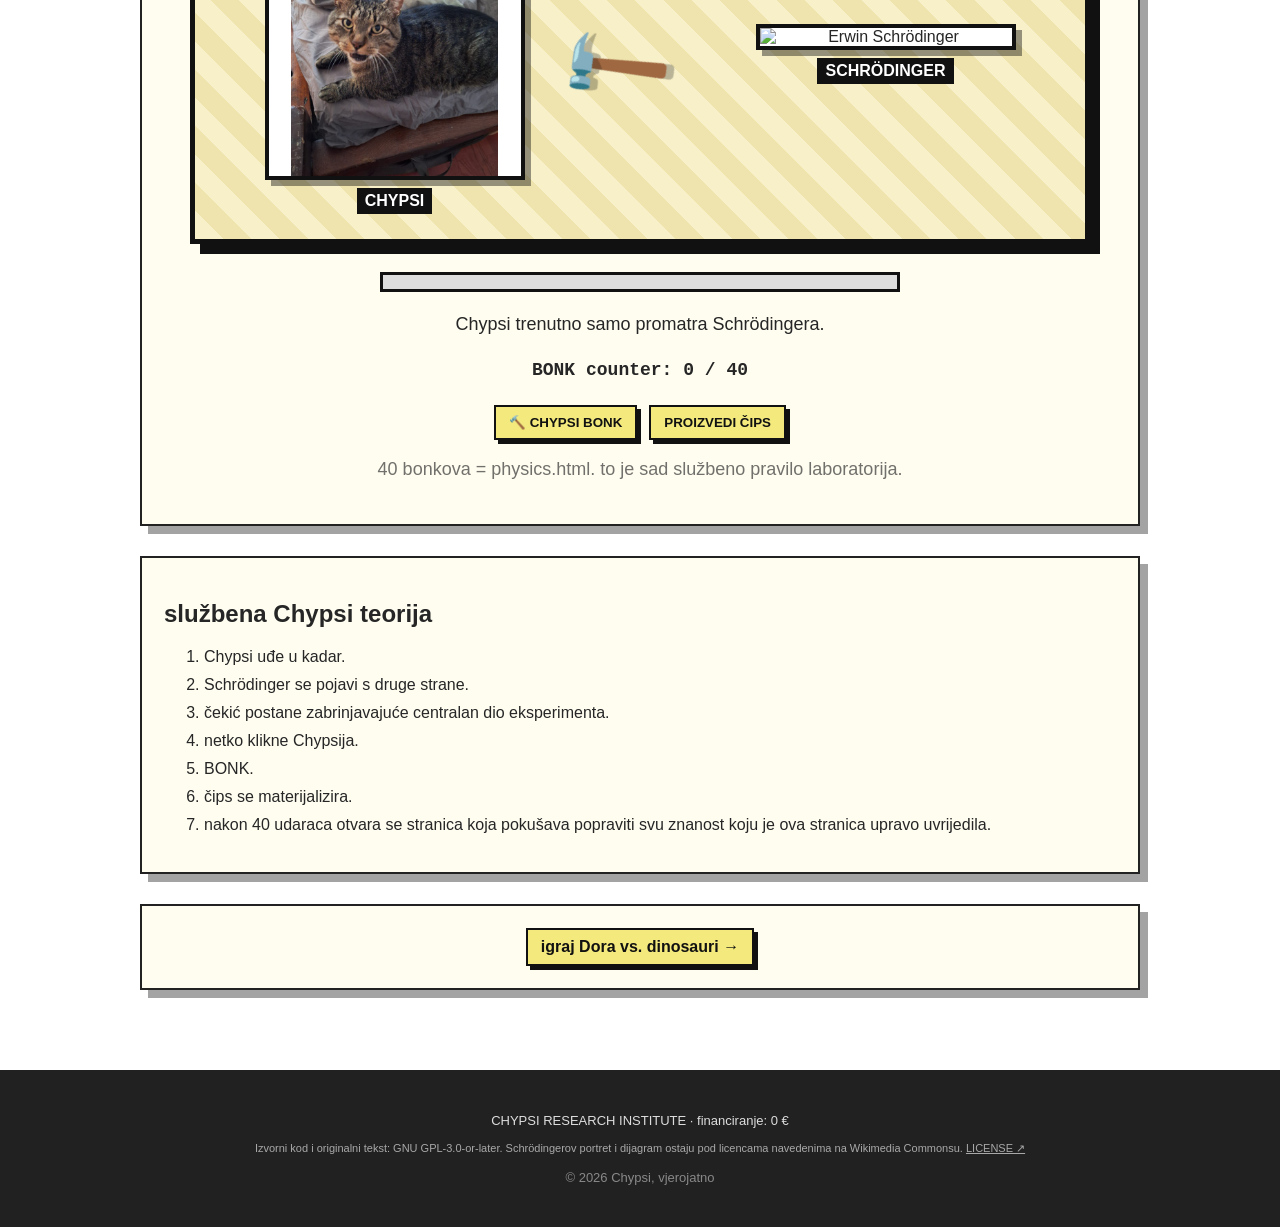
==== commit 56f7aed8: "Refine Chypsi vs Schrodinger bonk lab" ====
--- a/chipsy.html
+++ b/chipsy.html
@@ -7,6 +7,7 @@
     <link rel="icon" type="image/x-icon" href="images/favicon.ico">
     <link rel="stylesheet" href="mystyle.css">
     <link rel="stylesheet" href="extras.css">
+    <link rel="stylesheet" href="deep.css">
 </head>
 <body class="chipsy-page">
     <header class="top">
@@ -26,14 +27,14 @@
             <p class="youtube-channel-big">CHYPSI</p>
             <h2>misterij. mačka. industrija čipsa.</h2>
             <p>Nitko ne zna odakle dolazi čips. Svaki put kad dovoljno provociraš Chypsija, limenke samo... počnu padati s neba.</p>
-            <div class="equation">iℏ ∂ψ/∂t = Ĥψ</div>
-            <p class="small-text">ova jednadžba je stvarna Schrödingerova jednadžba. ostatak laboratorija je znatno manje akademski.</p>
+            <a class="formula-link" href="physics.html#quantum" title="ovo očito vodi dublje">iℏ ∂ψ/∂t = Ĥψ</a>
+            <p class="small-text">klik na jednadžbu vodi ravno u fiziku. ostatak laboratorija je znatno manje akademski.</p>
         </section>
 
         <section class="paper physics-callout">
             <h2>mala bitna stvar: Schrödinger nije stvarno stavio mačku u ovakav pokus</h2>
-            <p>Schrödingerova mačka je <strong>misaoni eksperiment</strong> iz 1935., a ne uputa za stvarni laboratorijski pokus. Poanta mu je bila pokazati koliko čudno izgleda ako kvantnu superpoziciju izravno prenesemo na veliki, svakodnevni objekt: prije opažanja bi mačka u toj priči morala biti opisana kao kombinacija „živa” i „mrtva”.</p>
-            <p>Drugim riječima, mačka je zamišljena kao način da se naglasi problem mjerenja i neobičnost tadašnjih tumačenja kvantne mehanike. Ovdje smo samo dodali Chypsija i potpuno nepotreban čekić.</p>
+            <p>Schrödingerova mačka je <strong>misaoni eksperiment</strong> iz 1935., a ne povijesni pokus s pravom mačkom. Poanta mu je bila pokazati koliko čudno izgleda ako kvantnu superpoziciju bez dodatnog objašnjenja prenesemo iz mikroskopskog svijeta na velik svakodnevni objekt.</p>
+            <p>Ovdje smo na tu raspravu potpuno nepotrebno dodali Chypsija i čekić.</p>
         </section>
 
         <section class="paper">
@@ -42,7 +43,7 @@
                 <figure class="wiki-card">
                     <img class="schrodinger-secret no-lightbox" src="https://upload.wikimedia.org/wikipedia/commons/2/2e/Erwin_Schr%C3%B6dinger_%281933%29.jpg" alt="Erwin Schrödinger 1933">
                     <figcaption>
-                        Erwin Schrödinger, 1933.
+                        Erwin Schrödinger, 1933. Klikanje portreta još uvijek skriva prečac prema fizici.
                         <div class="wiki-source"><a href="https://en.wikipedia.org/wiki/Erwin_Schr%C3%B6dinger" target="_blank" rel="noopener noreferrer">Wikipedia ↗</a></div>
                     </figcaption>
                 </figure>
@@ -50,59 +51,65 @@
                 <figure class="wiki-card">
                     <img class="no-lightbox" src="https://upload.wikimedia.org/wikipedia/commons/9/91/Schrodingers_cat.svg" alt="Schrodingerova mačka, misaoni eksperiment">
                     <figcaption>
-                        dijagram Schrödingerove mačke: radioaktivni događaj, detektor, mehanizam i mačka. To je misaoni eksperiment, ne stvarno izveden pokus s mačkom.
+                        baš dijagram <em>Schrodingers_cat.svg</em>: radioaktivni događaj, detektor, mehanizam i mačka. Misaoni eksperiment, ne stvarno izveden pokus.
                         <div class="wiki-source"><a href="https://en.wikipedia.org/wiki/File:Schrodingers_cat.svg" target="_blank" rel="noopener noreferrer">Wikipedia / Wikimedia Commons · CC BY-SA 3.0 ↗</a></div>
                     </figcaption>
                 </figure>
             </div>
-            <p id="schrodinger-hint" class="schrodinger-hint">hint: Schrödinger na lijevoj slici izgleda kao da nešto skriva.</p>
+            <p id="schrodinger-hint" class="schrodinger-hint">hint: portret Schrödingera izgleda previše klikabilno.</p>
         </section>
 
-        <section class="lab" id="chipsy-lab">
-            <div class="hammer" id="schrodinger-hammer" aria-hidden="true">🔨</div>
+        <section class="paper">
+            <h2 style="text-align:center;">CHYPSI vs. SCHRÖDINGER</h2>
+            <p style="text-align:center;">klikni Chypsija ili BONK gumb. nakon 40 udaraca fizika pobjeđuje.</p>
 
-            <div class="cat-stage">
-                <img class="chypsi-photo no-lightbox" id="chipsy-lab-image" src="images/slike%20update%20stranica/chipsi%20slika.jpeg" alt="Chypsi u laboratoriju">
+            <div class="chypsi-bonk-stage" id="chipsy-lab">
+                <div class="chypsi-combatant">
+                    <img class="chypsi-photo no-lightbox" id="chipsy-lab-image" src="images/slike%20update%20stranica/chipsi%20slika.jpeg" alt="Chypsi spreman za bonk">
+                    <div class="combat-label">CHYPSI</div>
+                </div>
+
+                <div class="bonk-hammer" id="schrodinger-hammer" aria-hidden="true">🔨</div>
+
+                <div class="schrodinger-combatant" id="schrodinger-target">
+                    <img class="schrodinger-secret no-lightbox" id="schrodinger-photo" src="https://upload.wikimedia.org/wikipedia/commons/2/2e/Erwin_Schr%C3%B6dinger_%281933%29.jpg" alt="Erwin Schrödinger">
+                    <div class="combat-label">SCHRÖDINGER</div>
+                </div>
             </div>
 
-            <div class="schrodinger-target" id="schrodinger-target">
-                <img class="schrodinger-secret no-lightbox" id="schrodinger-photo" src="https://upload.wikimedia.org/wikipedia/commons/2/2e/Erwin_Schr%C3%B6dinger_%281933%29.jpg" alt="Erwin Schrödinger">
-                <div class="schrodinger-label">SCHRÖDINGER</div>
-            </div>
-        </section>
-
-        <section class="paper center">
-            <p id="bonk-message">Chypsi trenutno promatra Schrödingera.</p>
-            <p class="bonk-counter">BONK counter: <span id="bonk-count">0</span></p>
+            <div class="bonk-progress" aria-label="bonk progress"><div id="bonk-progress-fill"></div></div>
+            <p id="bonk-message" style="text-align:center;">Chypsi trenutno samo promatra Schrödingera.</p>
+            <p class="bonk-counter" style="text-align:center;">BONK counter: <span id="bonk-count">0</span> / 40</p>
 
             <div class="button-row" style="justify-content:center;">
-                <button id="bonk-button" class="retro-button" type="button">🔨 BONK SCHRÖDINGER</button>
+                <button id="bonk-button" class="retro-button" type="button">🔨 CHYPSI BONK</button>
                 <button id="chips-button" class="retro-button" type="button">PROIZVEDI ČIPS</button>
             </div>
 
-            <p class="chipsy-warning">upozorenje: dovoljno bonkova može destabilizirati kvantnu mehaniku ove stranice</p>
+            <p class="chipsy-warning" style="text-align:center;">40 bonkova = physics.html. to je sad službeno pravilo laboratorija.</p>
         </section>
 
         <section class="paper">
             <h2>službena Chypsi teorija</h2>
             <ol class="bad-list">
-                <li>Chypsi uđe u kutiju.</li>
-                <li>Nitko ne zna je li unutra čips.</li>
-                <li>Netko klikne gumb.</li>
-                <li>čekić napravi BONK.</li>
+                <li>Chypsi uđe u kadar.</li>
+                <li>Schrödinger se pojavi s druge strane.</li>
+                <li>čekić postane zabrinjavajuće centralan dio eksperimenta.</li>
+                <li>netko klikne Chypsija.</li>
+                <li>BONK.</li>
                 <li>čips se materijalizira.</li>
-                <li>peer review: nije prošao.</li>
+                <li>nakon 40 udaraca otvara se stranica koja pokušava popraviti svu znanost koju je ova stranica upravo uvrijedila.</li>
             </ol>
         </section>
 
         <section class="paper center">
-            <p>ako si došao ovdje nakon klikanja po mački, zaslužio si još jednu lošu odluku:</p>
             <a class="ugly-button" href="snake.html">igraj Dora vs. dinosauri →</a>
         </section>
     </main>
 
     <footer>
         <p>CHYPSI RESEARCH INSTITUTE · financiranje: 0 €</p>
+        <p class="license-note">Izvorni kod i originalni tekst: GNU GPL-3.0-or-later. Schrödingerov portret i dijagram ostaju pod licencama navedenima na Wikimedia Commonsu. <a href="https://github.com/pidoww/dora-pjer/blob/main/LICENSE" target="_blank" rel="noopener noreferrer">LICENSE ↗</a></p>
         <p class="footer-secret">© <span data-current-year></span> Chypsi, vjerojatno</p>
     </footer>
 
--- a/deep.css
+++ b/deep.css
@@ -0,0 +1,494 @@
+/* dodatni stil za duboke stranice; namjerno ostaje malo old-web / trashy */
+
+.deep-section-title {
+    display: table;
+    margin: 54px auto 22px;
+    padding: 9px 14px;
+    background: #111;
+    color: #fff;
+    border: 3px solid #ffe96d;
+    box-shadow: 6px 6px 0 #111;
+    transform: rotate(-.7deg);
+}
+
+.deep-note {
+    border-left: 7px solid #d64040;
+}
+
+.deep-source {
+    margin-top: 10px;
+    font-size: 12px;
+    opacity: .76;
+}
+
+.deep-source a {
+    font-weight: bold;
+}
+
+.license-note {
+    font-size: 11px;
+    opacity: .72;
+    line-height: 1.45;
+}
+
+.license-note a {
+    color: inherit;
+}
+
+/* scientist cards */
+.scientist-grid {
+    display: grid;
+    grid-template-columns: repeat(auto-fit, minmax(230px, 1fr));
+    gap: 22px;
+    margin-top: 22px;
+}
+
+.scientist-card {
+    display: grid;
+    grid-template-columns: 105px 1fr;
+    gap: 12px;
+    align-items: start;
+    padding: 12px;
+    background: #fbf6dd;
+    border: 3px solid #111;
+    box-shadow: 6px 6px 0 #111;
+}
+
+.scientist-card:nth-child(odd) {
+    transform: rotate(-.5deg);
+}
+
+.scientist-card:nth-child(even) {
+    transform: rotate(.55deg);
+}
+
+.scientist-photo {
+    width: 105px;
+    min-height: 128px;
+    display: grid;
+    place-items: center;
+    overflow: hidden;
+    background: #111;
+    color: #ffe96d;
+    border: 2px solid #111;
+    font: bold 22px monospace;
+}
+
+.scientist-photo img {
+    width: 100%;
+    height: 128px;
+    object-fit: cover;
+    display: block;
+}
+
+.scientist-info h3 {
+    margin: 0 0 7px;
+    font-size: 18px;
+}
+
+.scientist-info p {
+    margin: 5px 0;
+    font-size: 13px;
+    line-height: 1.45;
+}
+
+.scientist-wiki-link {
+    font-size: 11px;
+    font-weight: bold;
+}
+
+/* physics layout */
+.physics-deep-grid {
+    display: grid;
+    grid-template-columns: repeat(auto-fit, minmax(260px, 1fr));
+    gap: 22px;
+    margin-top: 20px;
+}
+
+.physics-deep-card {
+    padding: 15px;
+    background: #f9f4df;
+    border: 3px solid #111;
+    box-shadow: 7px 7px 0 #111;
+}
+
+.physics-deep-card:nth-child(2n) {
+    transform: rotate(.55deg);
+}
+
+.physics-deep-card:nth-child(2n+1) {
+    transform: rotate(-.35deg);
+}
+
+.physics-deep-card h3 {
+    margin-top: 0;
+}
+
+.physics-equation,
+.formula-link {
+    display: table;
+    max-width: 100%;
+    margin: 13px auto;
+    padding: 9px 13px;
+    overflow-wrap: anywhere;
+    background: #111;
+    color: #75ff82;
+    border: 2px solid #75ff82;
+    box-shadow: 4px 4px 0 #75ff82;
+    font: bold 17px monospace;
+    text-decoration: none;
+    transform: rotate(-.6deg);
+}
+
+.formula-link:hover {
+    transform: translate(2px,2px) rotate(.4deg);
+    box-shadow: 2px 2px 0 #75ff82;
+}
+
+.misconception {
+    margin: 17px 0;
+    padding: 13px 15px;
+    background: #fff7b0;
+    border: 2px dashed #111;
+}
+
+.misconception strong:first-child {
+    color: #9e1d1d;
+}
+
+.physics-table-wrap {
+    overflow-x: auto;
+    margin: 18px 0;
+    border: 3px solid #111;
+    box-shadow: 6px 6px 0 #111;
+}
+
+.physics-table {
+    width: 100%;
+    min-width: 680px;
+    border-collapse: collapse;
+    background: #fffdf2;
+    font-size: 13px;
+}
+
+.physics-table th,
+.physics-table td {
+    padding: 9px 10px;
+    border: 1px solid #777;
+    vertical-align: top;
+    text-align: left;
+}
+
+.physics-table th {
+    background: #111;
+    color: #fff;
+}
+
+.physics-table tr:nth-child(even) td {
+    background: #f1edd8;
+}
+
+.radiation-scale {
+    display: grid;
+    grid-template-columns: repeat(auto-fit, minmax(180px, 1fr));
+    gap: 12px;
+    margin: 16px 0;
+}
+
+.radiation-unit {
+    padding: 10px;
+    background: #f7f0d0;
+    border: 2px solid #111;
+}
+
+.radiation-unit b {
+    display: block;
+    font-size: 19px;
+    margin-bottom: 5px;
+}
+
+/* projects */
+.project-links-strip {
+    display: flex;
+    gap: 10px;
+    flex-wrap: wrap;
+    justify-content: center;
+    margin: 28px 0;
+}
+
+.project-deep {
+    width: min(100%, 980px);
+    margin: 28px auto;
+    background: rgba(255,253,240,.96);
+    border: 3px solid #111;
+    box-shadow: 8px 8px 0 rgba(0,0,0,.45);
+}
+
+.project-deep:nth-of-type(even) {
+    transform: rotate(.25deg);
+}
+
+.project-deep:nth-of-type(odd) {
+    transform: rotate(-.2deg);
+}
+
+.project-deep > summary {
+    cursor: pointer;
+    list-style: none;
+    padding: 15px 18px;
+    background: #111;
+    color: #fff;
+    font-weight: bold;
+    font-size: 19px;
+}
+
+.project-deep > summary::-webkit-details-marker {
+    display: none;
+}
+
+.project-deep > summary::before {
+    content: "+ ";
+    color: #ffe96d;
+}
+
+.project-deep[open] > summary::before {
+    content: "− ";
+}
+
+.project-deep-body {
+    padding: 18px;
+    line-height: 1.55;
+}
+
+.project-facts {
+    display: grid;
+    grid-template-columns: repeat(auto-fit, minmax(210px, 1fr));
+    gap: 9px;
+    margin: 14px 0 18px;
+}
+
+.project-facts > div {
+    padding: 8px 10px;
+    background: #f2edcf;
+    border: 2px solid #111;
+}
+
+.project-diagram {
+    overflow-x: auto;
+    padding: 14px;
+    background: #111;
+    color: #73ff81;
+    border: 3px solid #73ff81;
+    font: 13px/1.35 monospace;
+    white-space: pre;
+}
+
+.project-warning {
+    margin-top: 16px;
+    padding: 12px;
+    background: #ffd4d4;
+    border: 3px dashed #9b1111;
+}
+
+.project-media {
+    margin: 14px auto 18px;
+    width: min(620px, 100%);
+    padding: 9px;
+    background: #f8f4df;
+    border: 3px solid #111;
+    box-shadow: 6px 6px 0 #111;
+}
+
+.project-media img {
+    width: 100%;
+    max-height: 370px;
+    object-fit: contain;
+    display: block;
+    background: #eee;
+    cursor: zoom-in;
+}
+
+.project-media figcaption {
+    margin-top: 8px;
+    font-size: 11px;
+    line-height: 1.4;
+}
+
+/* Chypsi bonk laboratorij */
+.chypsi-bonk-stage {
+    position: relative;
+    min-height: 360px;
+    display: grid;
+    grid-template-columns: minmax(180px, 1fr) 100px minmax(180px, 1fr);
+    align-items: center;
+    gap: 18px;
+    padding: 25px 22px;
+    margin: 28px auto;
+    width: min(900px, 95%);
+    background: repeating-linear-gradient(45deg,#f7f0c9 0 20px,#efe4ae 20px 40px);
+    border: 5px solid #111;
+    box-shadow: 10px 10px 0 #111;
+    overflow: hidden;
+}
+
+.chypsi-combatant,
+.schrodinger-combatant {
+    position: relative;
+    z-index: 2;
+    text-align: center;
+}
+
+.chypsi-combatant img,
+.schrodinger-combatant img {
+    display: block;
+    width: min(260px, 100%);
+    max-height: 285px;
+    object-fit: contain;
+    margin: auto;
+    background: #fff;
+    border: 4px solid #111;
+    box-shadow: 6px 6px 0 rgba(0,0,0,.4);
+}
+
+.chypsi-combatant img {
+    cursor: pointer;
+}
+
+.combat-label {
+    display: inline-block;
+    margin-top: 8px;
+    padding: 4px 8px;
+    background: #111;
+    color: #fff;
+    font-weight: bold;
+}
+
+.bonk-hammer {
+    position: relative;
+    z-index: 4;
+    font-size: 78px;
+    transform-origin: 50% 90%;
+    transform: rotate(-42deg) translateX(-5px);
+    filter: drop-shadow(5px 6px 0 rgba(0,0,0,.25));
+    pointer-events: none;
+}
+
+.bonk-hammer.bonk {
+    animation: betterBonk .24s cubic-bezier(.2,.8,.3,1);
+}
+
+.schrodinger-combatant.hit img {
+    animation: schrodingerHit .25s linear;
+}
+
+@keyframes betterBonk {
+    0% { transform: rotate(-42deg) translateX(-5px); }
+    45% { transform: rotate(40deg) translate(18px, 20px) scale(1.08); }
+    100% { transform: rotate(-42deg) translateX(-5px); }
+}
+
+@keyframes schrodingerHit {
+    0% { transform: translateX(0) rotate(0); }
+    25% { transform: translateX(14px) rotate(4deg); }
+    55% { transform: translateX(-8px) rotate(-3deg); }
+    100% { transform: translateX(0) rotate(0); }
+}
+
+.bonk-progress {
+    width: min(520px, 95%);
+    height: 20px;
+    margin: 12px auto;
+    background: #ddd;
+    border: 3px solid #111;
+    overflow: hidden;
+}
+
+.bonk-progress > div {
+    height: 100%;
+    width: 0;
+    background: #e04c34;
+    transition: width .16s linear;
+}
+
+/* moving marquee letters */
+.marquee-ish.marquee-chaos span b {
+    display: inline-block;
+    position: relative;
+    animation: letterChaos .55s ease-in-out infinite alternate;
+    animation-delay: calc(var(--letter) * -31ms);
+    color: hsl(calc(var(--letter) * 29deg), 85%, 55%);
+    text-shadow: 1px 1px #111;
+}
+
+@keyframes letterChaos {
+    from { transform: translateY(-3px) rotate(-4deg) scale(.95); }
+    to { transform: translateY(6px) rotate(6deg) scale(1.08); }
+}
+
+/* persistent game level image */
+.level-decor-card {
+    margin-top: 10px;
+    padding: 7px;
+    background: #fff;
+    border: 3px solid #111;
+    box-shadow: 5px 5px 0 #111;
+    transform: rotate(-1.5deg);
+}
+
+.level-decor-card img {
+    width: 100%;
+    max-height: 220px;
+    display: block;
+    object-fit: contain;
+}
+
+.level-decor-card p {
+    margin: 7px 2px 2px;
+    font-size: 11px;
+    font-weight: bold;
+}
+
+.level-decor-card.level-change {
+    animation: levelFlash .52s ease;
+}
+
+@keyframes levelFlash {
+    0% { transform: rotate(-5deg) scale(.78); opacity: .3; }
+    35% { transform: rotate(3deg) scale(1.08); opacity: 1; }
+    100% { transform: rotate(-1.5deg) scale(1); opacity: 1; }
+}
+
+@media (max-width: 760px) {
+    .scientist-card {
+        grid-template-columns: 86px 1fr;
+    }
+
+    .scientist-photo {
+        width: 86px;
+        min-height: 105px;
+    }
+
+    .scientist-photo img {
+        height: 105px;
+    }
+
+    .chypsi-bonk-stage {
+        grid-template-columns: 1fr 60px 1fr;
+        min-height: 270px;
+        gap: 7px;
+        padding: 15px 8px;
+    }
+
+    .bonk-hammer {
+        font-size: 48px;
+    }
+
+    .chypsi-combatant img,
+    .schrodinger-combatant img {
+        max-height: 185px;
+    }
+
+    .physics-table {
+        font-size: 12px;
+    }
+}
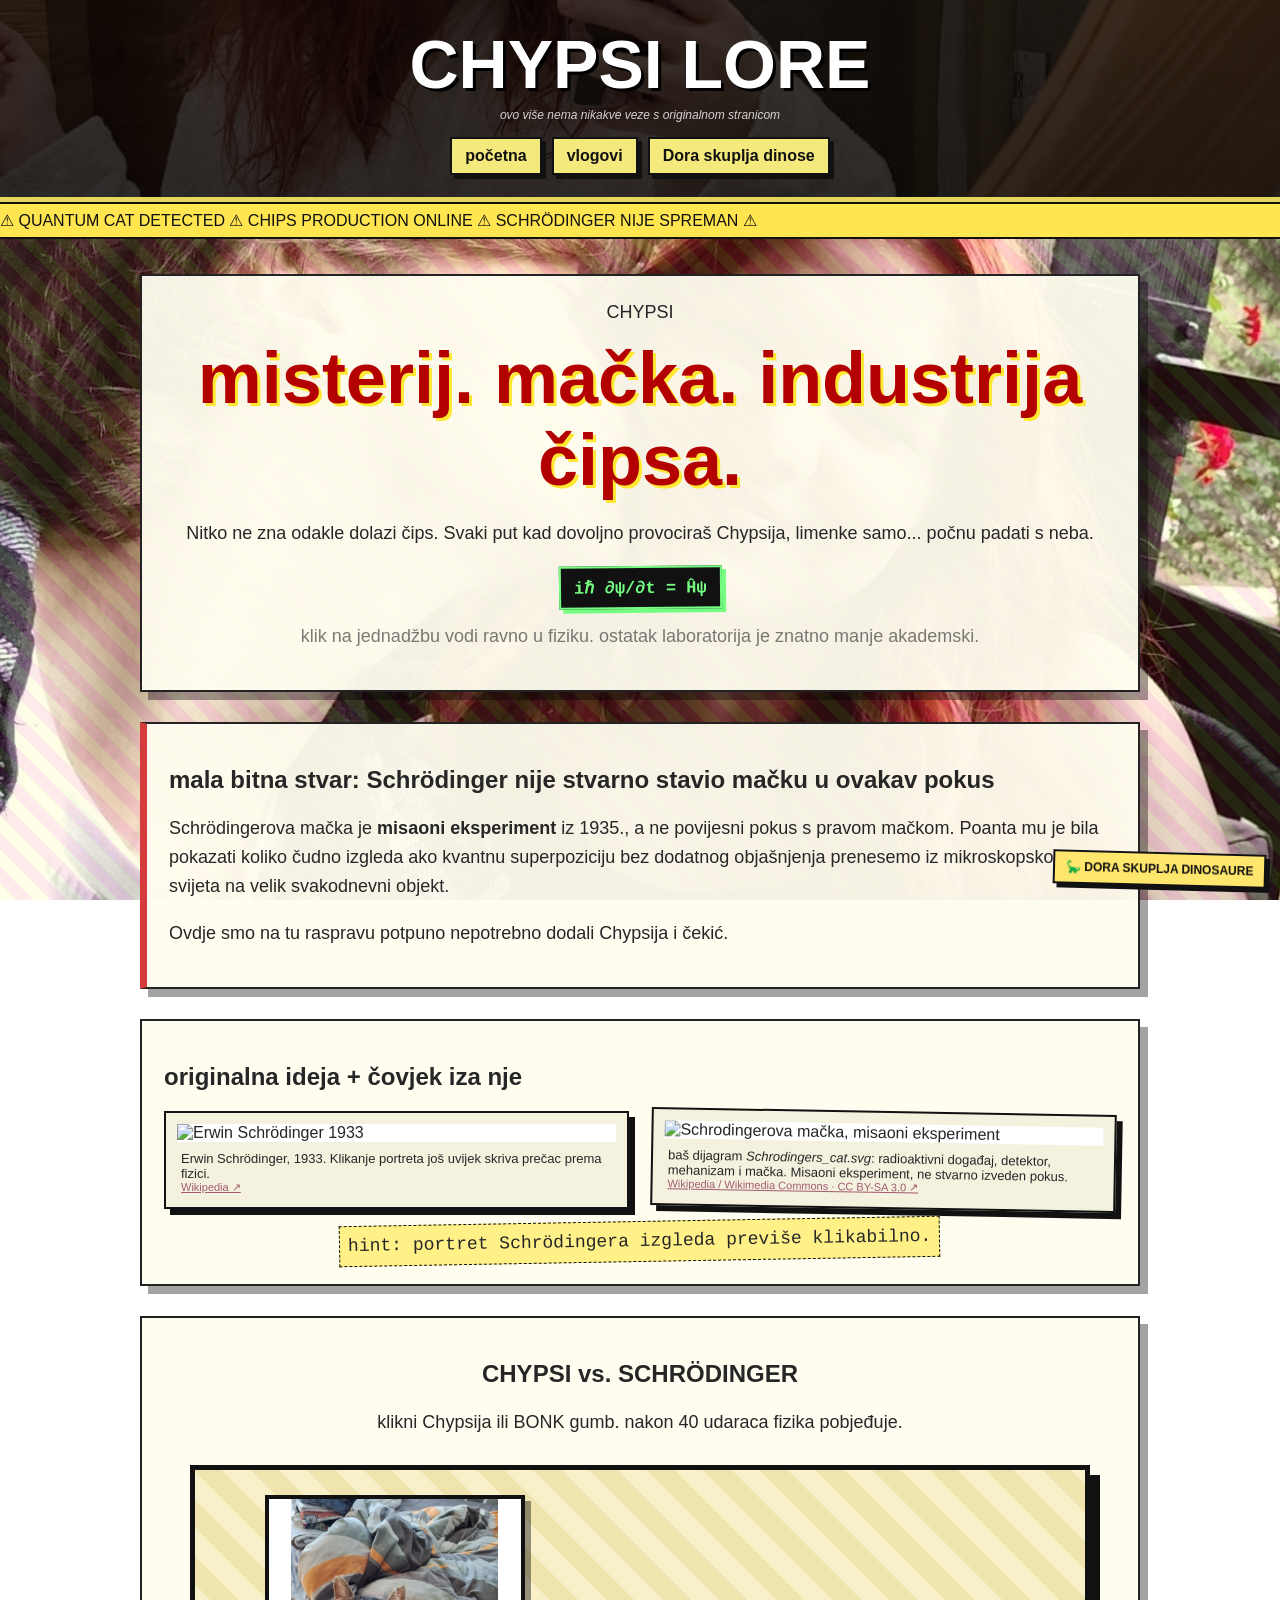
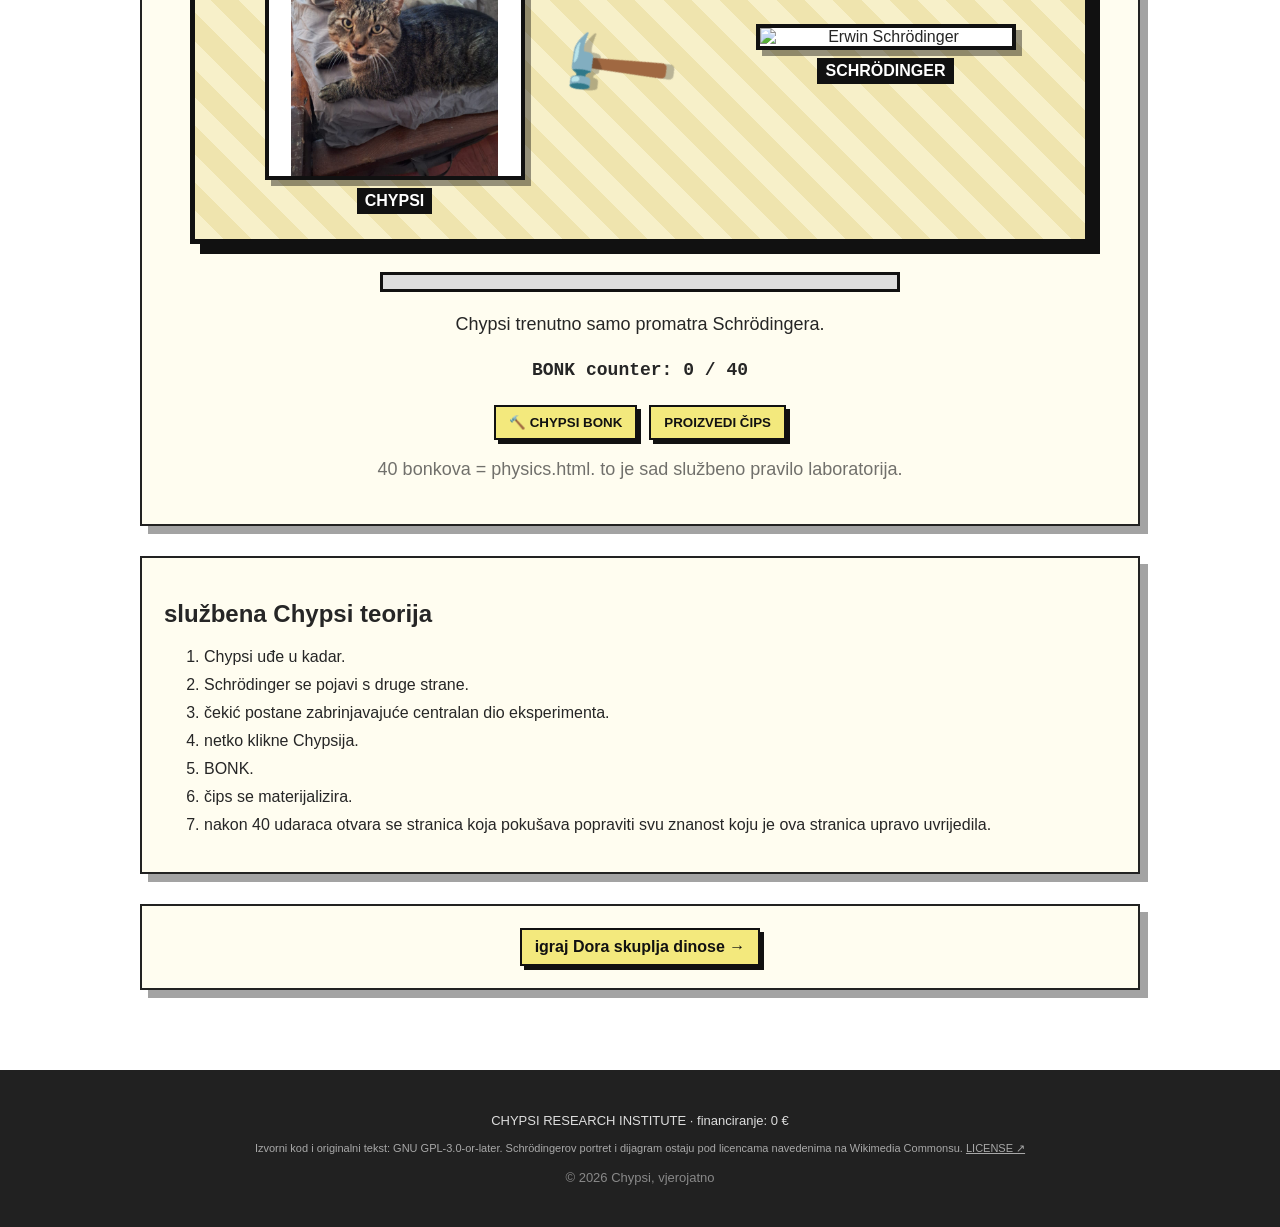
==== commit e17d5e6c: "Rename Dora dinosaur game in Chypsi page" ====
--- a/chipsy.html
+++ b/chipsy.html
@@ -16,7 +16,7 @@
         <nav>
             <a href="index.html">početna</a>
             <a href="youtube.html">vlogovi</a>
-            <a href="snake.html">Dora vs dinosauri</a>
+            <a href="snake.html">Dora skuplja dinose</a>
         </nav>
     </header>
 
@@ -103,7 +103,7 @@
         </section>
 
         <section class="paper center">
-            <a class="ugly-button" href="snake.html">igraj Dora vs. dinosauri →</a>
+            <a class="ugly-button" href="snake.html">igraj Dora skuplja dinose →</a>
         </section>
     </main>
 
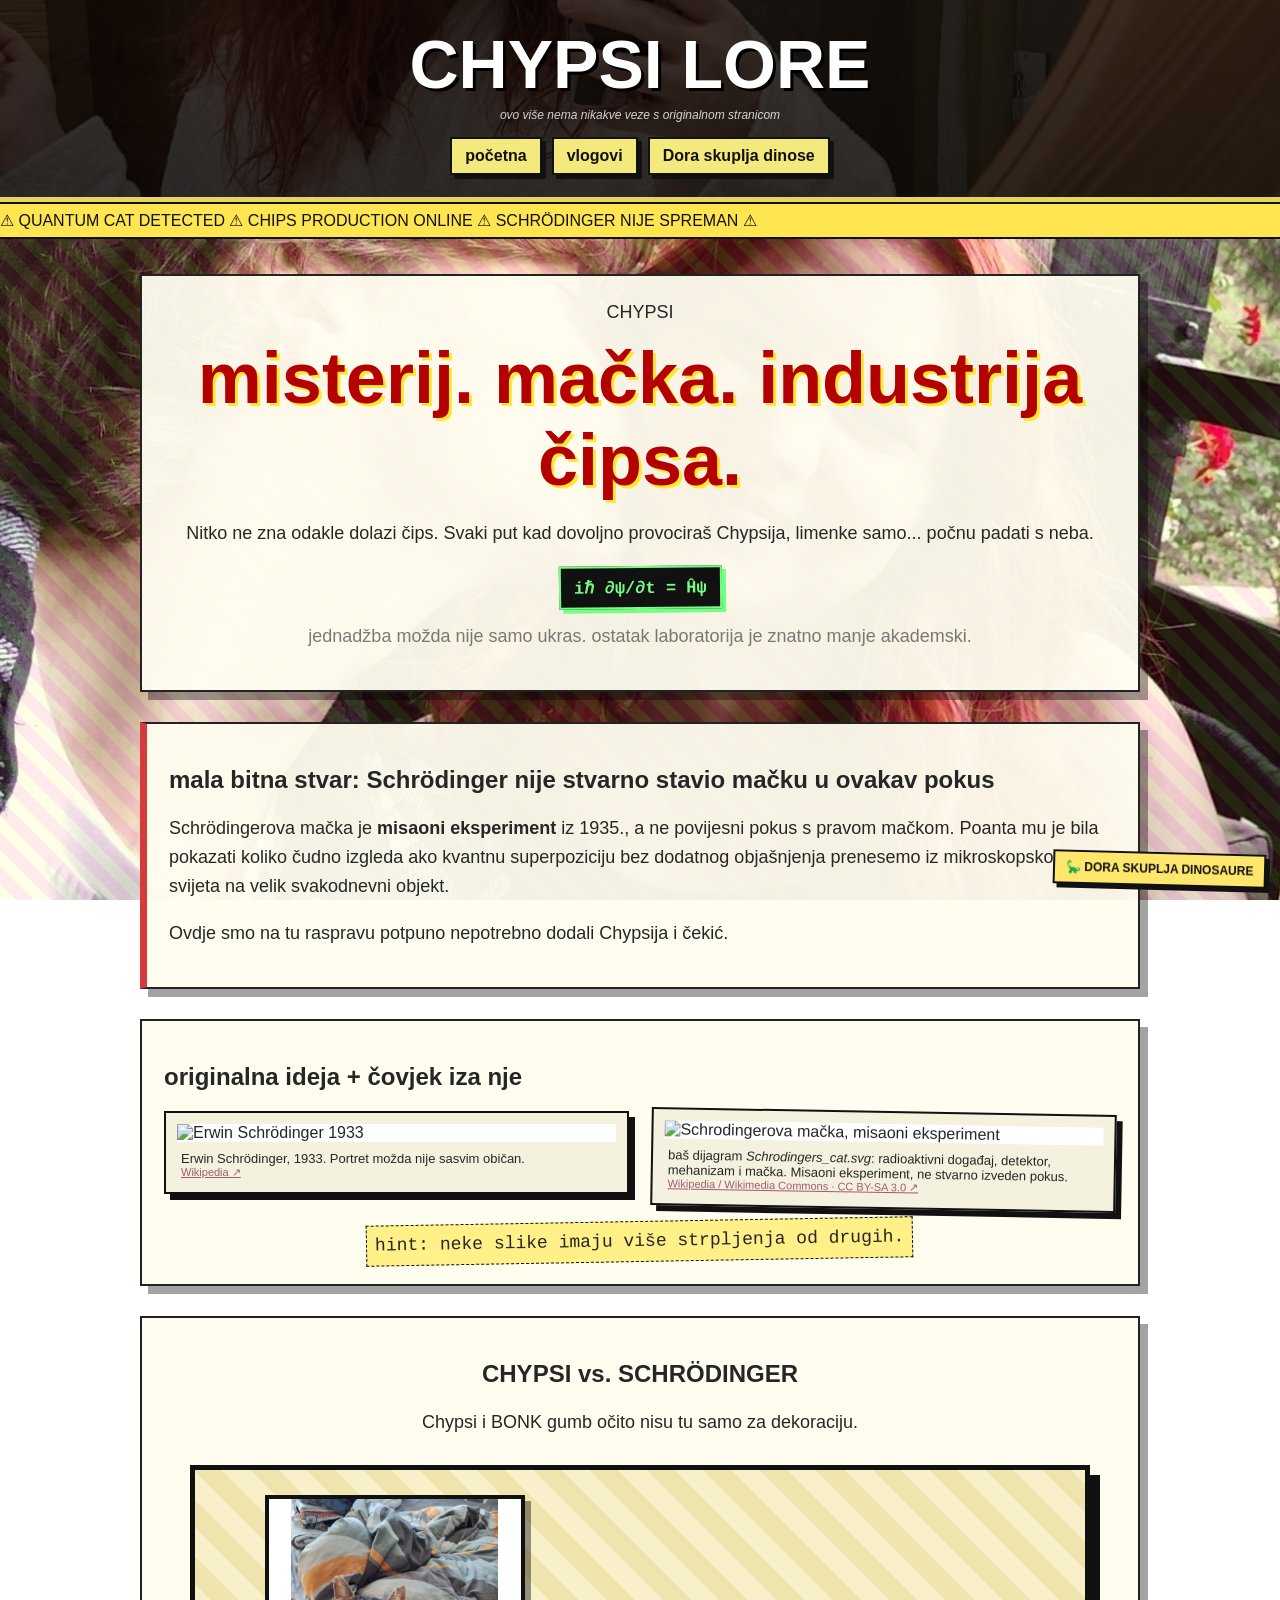
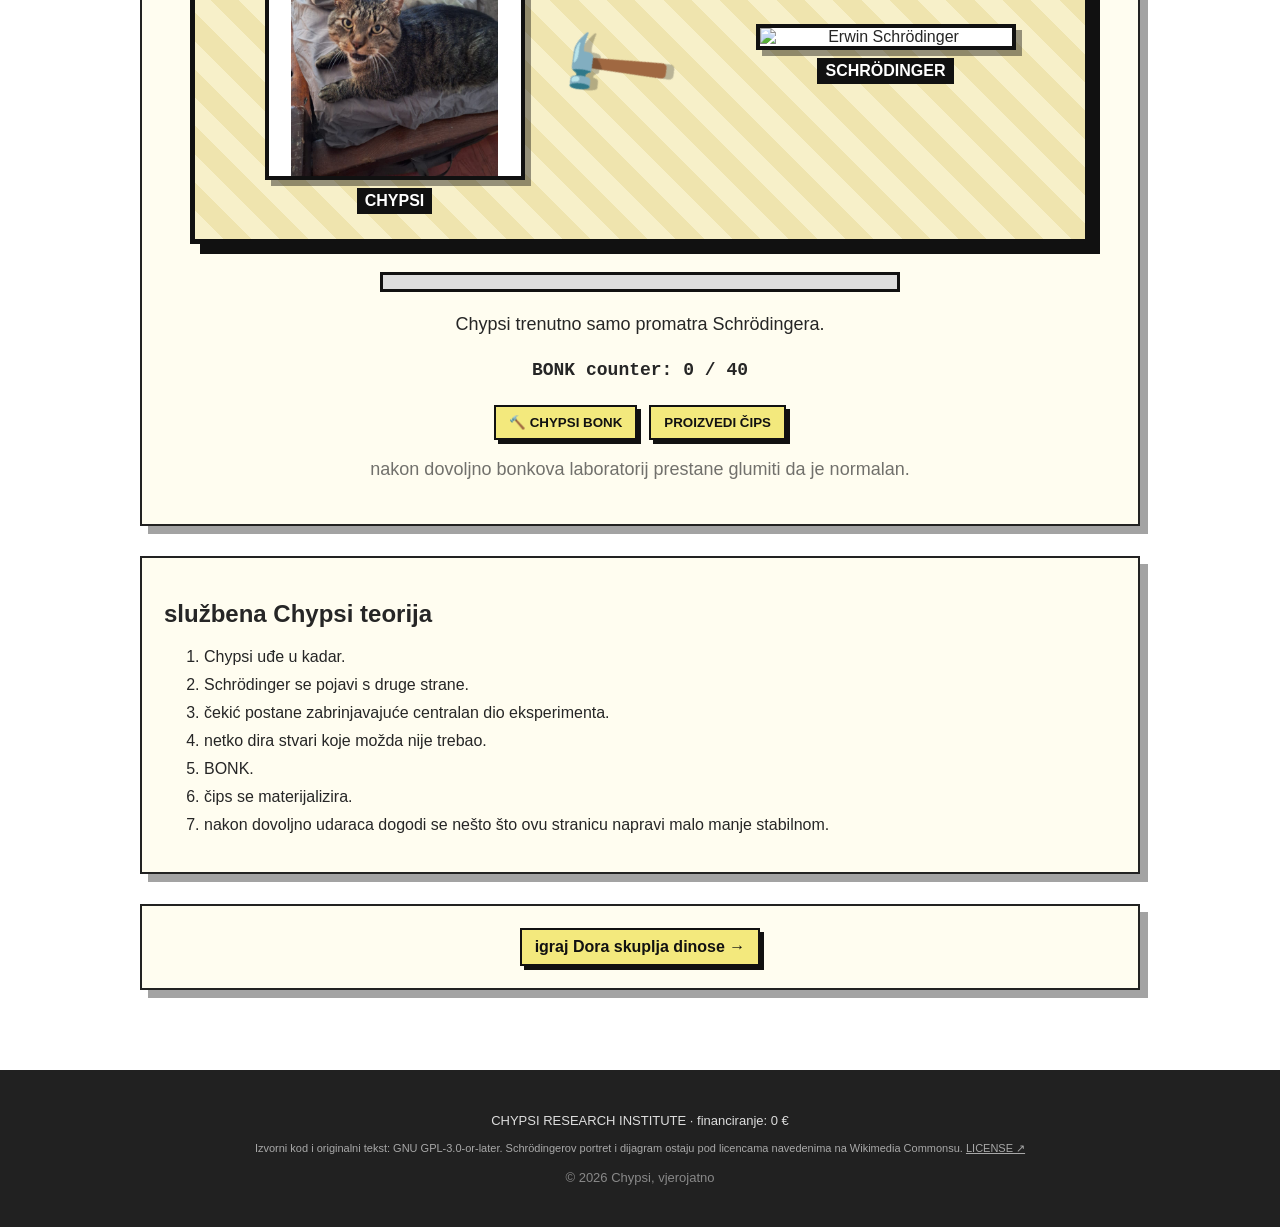
==== commit 31316e1b: "Make Chypsi easter egg hints less explicit" ====
--- a/chipsy.html
+++ b/chipsy.html
@@ -28,7 +28,7 @@
             <h2>misterij. mačka. industrija čipsa.</h2>
             <p>Nitko ne zna odakle dolazi čips. Svaki put kad dovoljno provociraš Chypsija, limenke samo... počnu padati s neba.</p>
             <a class="formula-link" href="physics.html#quantum" title="ovo očito vodi dublje">iℏ ∂ψ/∂t = Ĥψ</a>
-            <p class="small-text">klik na jednadžbu vodi ravno u fiziku. ostatak laboratorija je znatno manje akademski.</p>
+            <p class="small-text">jednadžba možda nije samo ukras. ostatak laboratorija je znatno manje akademski.</p>
         </section>
 
         <section class="paper physics-callout">
@@ -43,7 +43,7 @@
                 <figure class="wiki-card">
                     <img class="schrodinger-secret no-lightbox" src="https://upload.wikimedia.org/wikipedia/commons/2/2e/Erwin_Schr%C3%B6dinger_%281933%29.jpg" alt="Erwin Schrödinger 1933">
                     <figcaption>
-                        Erwin Schrödinger, 1933. Klikanje portreta još uvijek skriva prečac prema fizici.
+                        Erwin Schrödinger, 1933. Portret možda nije sasvim običan.
                         <div class="wiki-source"><a href="https://en.wikipedia.org/wiki/Erwin_Schr%C3%B6dinger" target="_blank" rel="noopener noreferrer">Wikipedia ↗</a></div>
                     </figcaption>
                 </figure>
@@ -56,12 +56,12 @@
                     </figcaption>
                 </figure>
             </div>
-            <p id="schrodinger-hint" class="schrodinger-hint">hint: portret Schrödingera izgleda previše klikabilno.</p>
+            <p id="schrodinger-hint" class="schrodinger-hint">hint: neke slike imaju više strpljenja od drugih.</p>
         </section>
 
         <section class="paper">
             <h2 style="text-align:center;">CHYPSI vs. SCHRÖDINGER</h2>
-            <p style="text-align:center;">klikni Chypsija ili BONK gumb. nakon 40 udaraca fizika pobjeđuje.</p>
+            <p style="text-align:center;">Chypsi i BONK gumb očito nisu tu samo za dekoraciju.</p>
 
             <div class="chypsi-bonk-stage" id="chipsy-lab">
                 <div class="chypsi-combatant">
@@ -86,7 +86,7 @@
                 <button id="chips-button" class="retro-button" type="button">PROIZVEDI ČIPS</button>
             </div>
 
-            <p class="chipsy-warning" style="text-align:center;">40 bonkova = physics.html. to je sad službeno pravilo laboratorija.</p>
+            <p class="chipsy-warning" style="text-align:center;">nakon dovoljno bonkova laboratorij prestane glumiti da je normalan.</p>
         </section>
 
         <section class="paper">
@@ -95,10 +95,10 @@
                 <li>Chypsi uđe u kadar.</li>
                 <li>Schrödinger se pojavi s druge strane.</li>
                 <li>čekić postane zabrinjavajuće centralan dio eksperimenta.</li>
-                <li>netko klikne Chypsija.</li>
+                <li>netko dira stvari koje možda nije trebao.</li>
                 <li>BONK.</li>
                 <li>čips se materijalizira.</li>
-                <li>nakon 40 udaraca otvara se stranica koja pokušava popraviti svu znanost koju je ova stranica upravo uvrijedila.</li>
+                <li>nakon dovoljno udaraca dogodi se nešto što ovu stranicu napravi malo manje stabilnom.</li>
             </ol>
         </section>
 
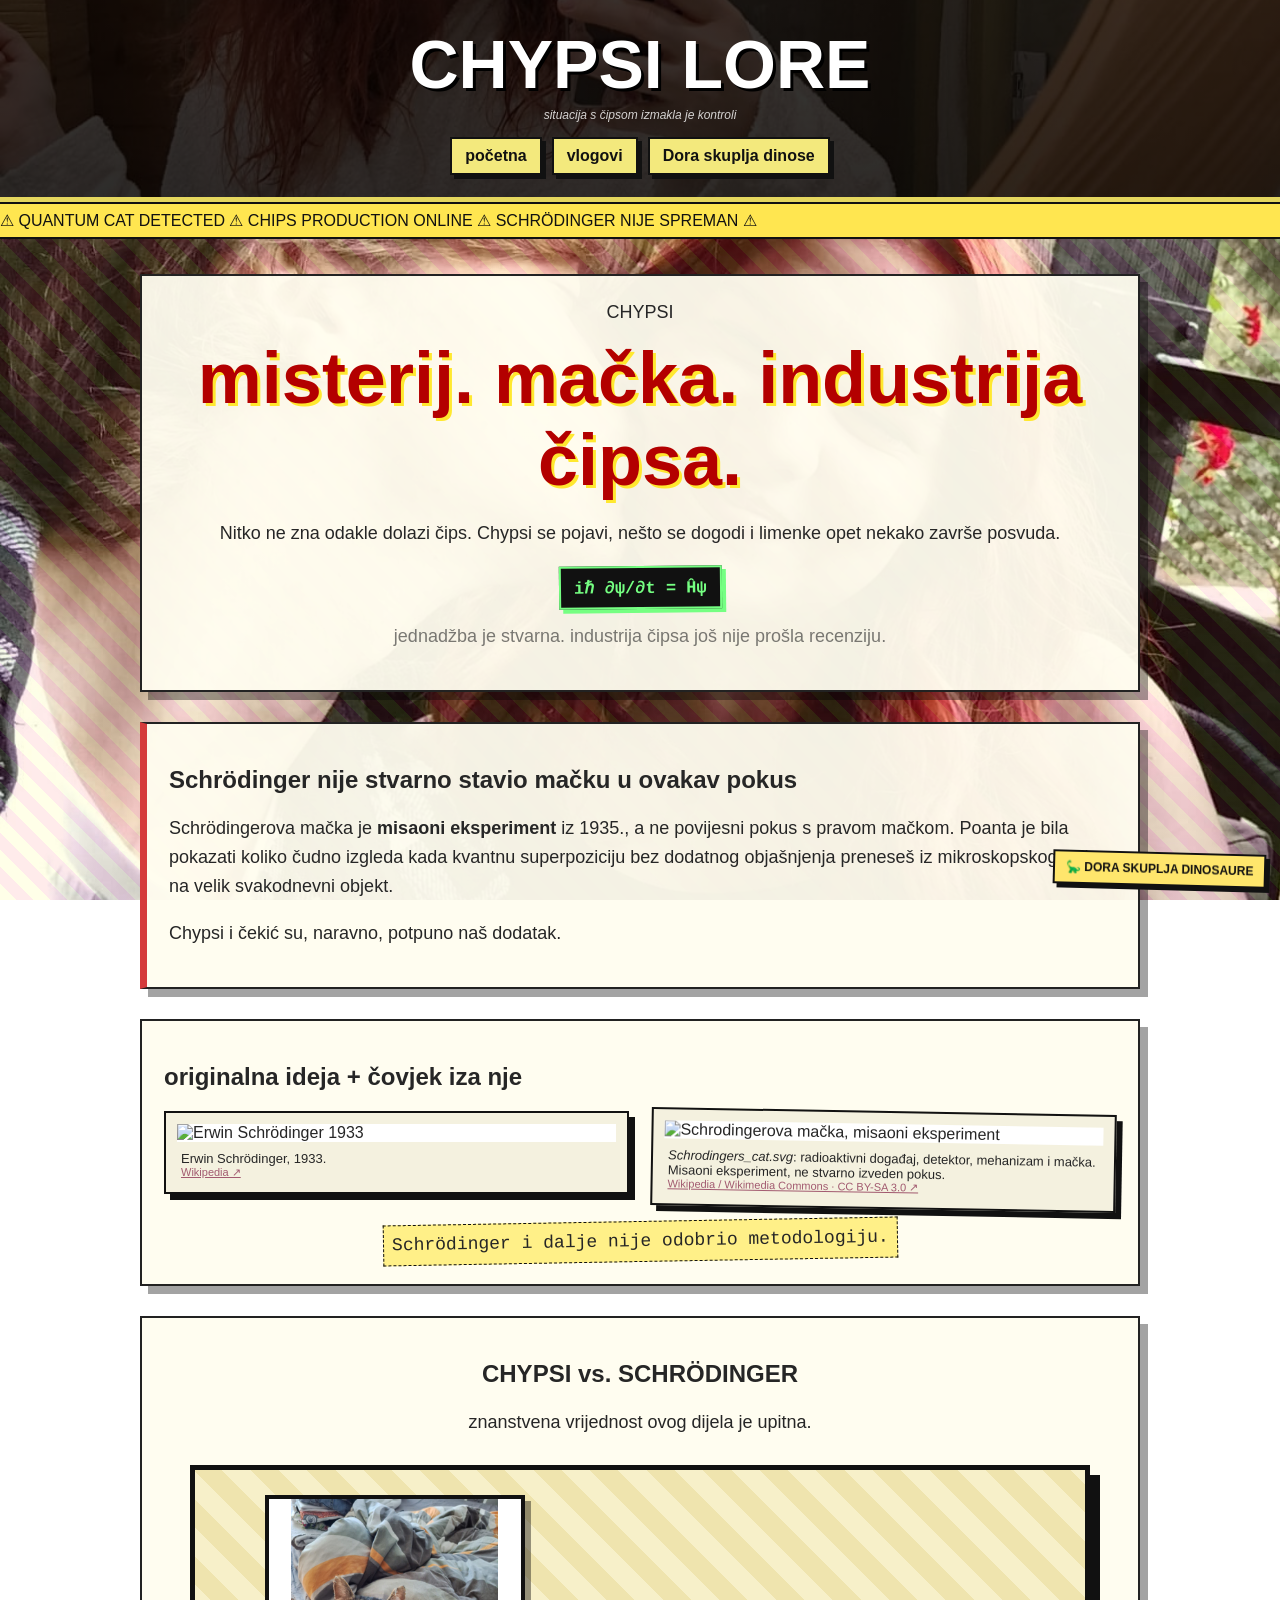
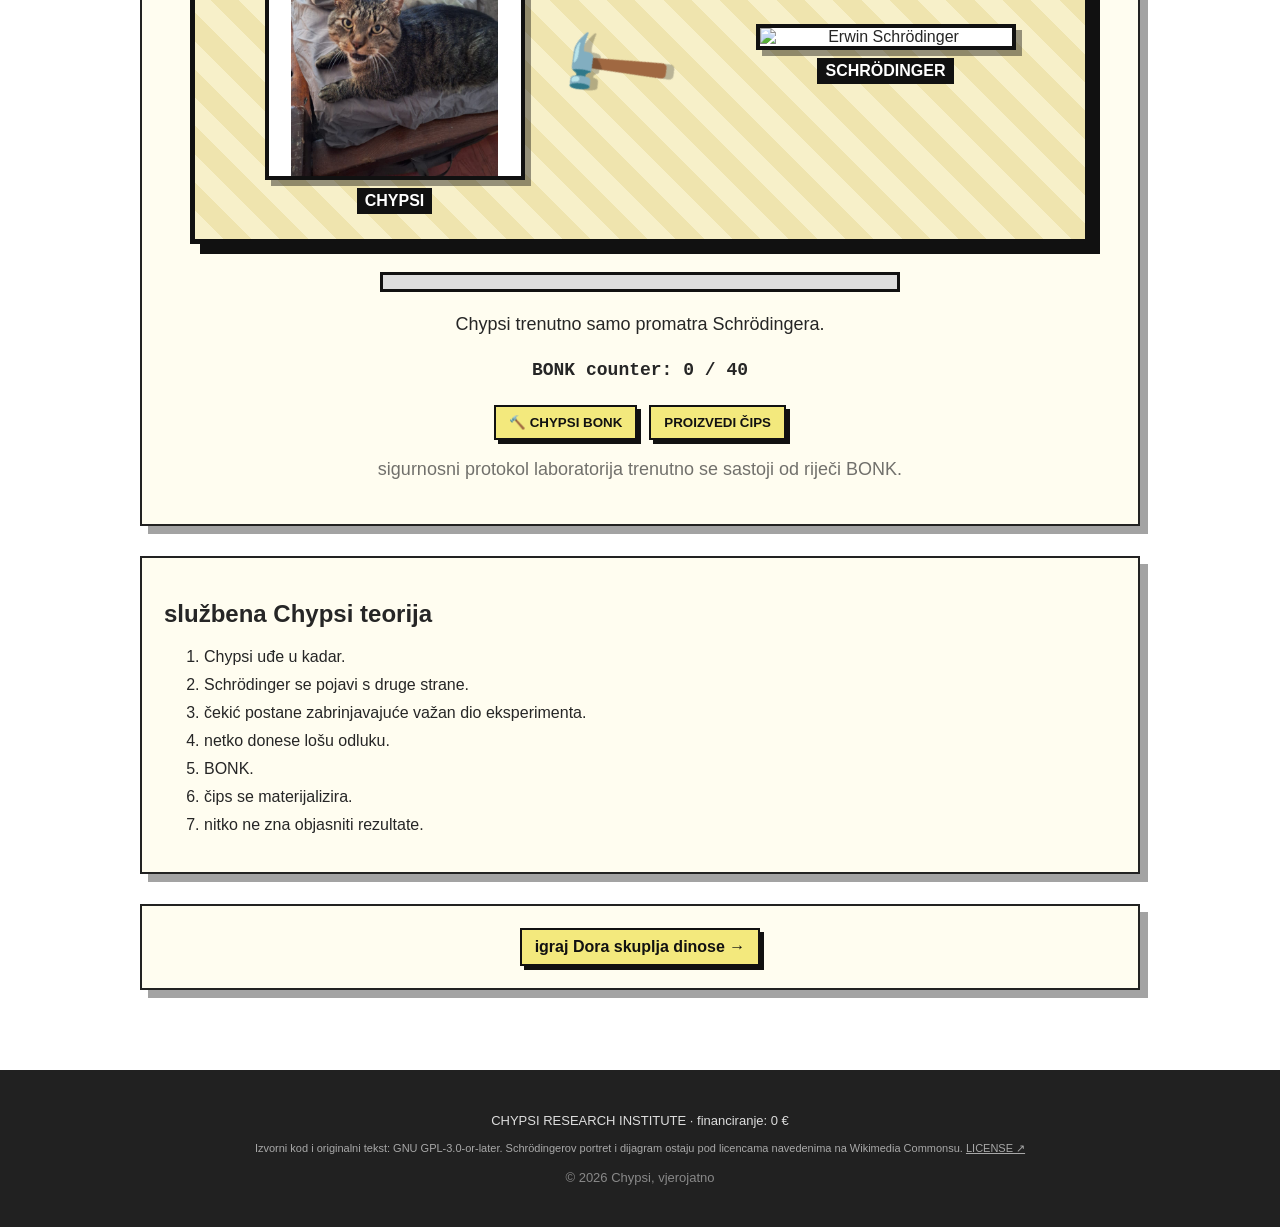
==== commit c2962889: "Clean up Chypsi page copy" ====
--- a/chipsy.html
+++ b/chipsy.html
@@ -12,7 +12,7 @@
 <body class="chipsy-page">
     <header class="top">
         <h1>CHYPSI LORE</h1>
-        <p class="tiny-warning">ovo više nema nikakve veze s originalnom stranicom</p>
+        <p class="tiny-warning">situacija s čipsom izmakla je kontroli</p>
         <nav>
             <a href="index.html">početna</a>
             <a href="youtube.html">vlogovi</a>
@@ -26,15 +26,15 @@
         <section class="paper chipsy-hero">
             <p class="youtube-channel-big">CHYPSI</p>
             <h2>misterij. mačka. industrija čipsa.</h2>
-            <p>Nitko ne zna odakle dolazi čips. Svaki put kad dovoljno provociraš Chypsija, limenke samo... počnu padati s neba.</p>
-            <a class="formula-link" href="physics.html#quantum" title="ovo očito vodi dublje">iℏ ∂ψ/∂t = Ĥψ</a>
-            <p class="small-text">jednadžba možda nije samo ukras. ostatak laboratorija je znatno manje akademski.</p>
+            <p>Nitko ne zna odakle dolazi čips. Chypsi se pojavi, nešto se dogodi i limenke opet nekako završe posvuda.</p>
+            <a class="formula-link" href="physics.html#quantum" title="Schrödingerova jednadžba">iℏ ∂ψ/∂t = Ĥψ</a>
+            <p class="small-text">jednadžba je stvarna. industrija čipsa još nije prošla recenziju.</p>
         </section>
 
         <section class="paper physics-callout">
-            <h2>mala bitna stvar: Schrödinger nije stvarno stavio mačku u ovakav pokus</h2>
-            <p>Schrödingerova mačka je <strong>misaoni eksperiment</strong> iz 1935., a ne povijesni pokus s pravom mačkom. Poanta mu je bila pokazati koliko čudno izgleda ako kvantnu superpoziciju bez dodatnog objašnjenja prenesemo iz mikroskopskog svijeta na velik svakodnevni objekt.</p>
-            <p>Ovdje smo na tu raspravu potpuno nepotrebno dodali Chypsija i čekić.</p>
+            <h2>Schrödinger nije stvarno stavio mačku u ovakav pokus</h2>
+            <p>Schrödingerova mačka je <strong>misaoni eksperiment</strong> iz 1935., a ne povijesni pokus s pravom mačkom. Poanta je bila pokazati koliko čudno izgleda kada kvantnu superpoziciju bez dodatnog objašnjenja preneseš iz mikroskopskog svijeta na velik svakodnevni objekt.</p>
+            <p>Chypsi i čekić su, naravno, potpuno naš dodatak.</p>
         </section>
 
         <section class="paper">
@@ -43,7 +43,7 @@
                 <figure class="wiki-card">
                     <img class="schrodinger-secret no-lightbox" src="https://upload.wikimedia.org/wikipedia/commons/2/2e/Erwin_Schr%C3%B6dinger_%281933%29.jpg" alt="Erwin Schrödinger 1933">
                     <figcaption>
-                        Erwin Schrödinger, 1933. Portret možda nije sasvim običan.
+                        Erwin Schrödinger, 1933.
                         <div class="wiki-source"><a href="https://en.wikipedia.org/wiki/Erwin_Schr%C3%B6dinger" target="_blank" rel="noopener noreferrer">Wikipedia ↗</a></div>
                     </figcaption>
                 </figure>
@@ -51,17 +51,17 @@
                 <figure class="wiki-card">
                     <img class="no-lightbox" src="https://upload.wikimedia.org/wikipedia/commons/9/91/Schrodingers_cat.svg" alt="Schrodingerova mačka, misaoni eksperiment">
                     <figcaption>
-                        baš dijagram <em>Schrodingers_cat.svg</em>: radioaktivni događaj, detektor, mehanizam i mačka. Misaoni eksperiment, ne stvarno izveden pokus.
+                        <em>Schrodingers_cat.svg</em>: radioaktivni događaj, detektor, mehanizam i mačka. Misaoni eksperiment, ne stvarno izveden pokus.
                         <div class="wiki-source"><a href="https://en.wikipedia.org/wiki/File:Schrodingers_cat.svg" target="_blank" rel="noopener noreferrer">Wikipedia / Wikimedia Commons · CC BY-SA 3.0 ↗</a></div>
                     </figcaption>
                 </figure>
             </div>
-            <p id="schrodinger-hint" class="schrodinger-hint">hint: neke slike imaju više strpljenja od drugih.</p>
+            <p id="schrodinger-hint" class="schrodinger-hint">Schrödinger i dalje nije odobrio metodologiju.</p>
         </section>
 
         <section class="paper">
             <h2 style="text-align:center;">CHYPSI vs. SCHRÖDINGER</h2>
-            <p style="text-align:center;">Chypsi i BONK gumb očito nisu tu samo za dekoraciju.</p>
+            <p style="text-align:center;">znanstvena vrijednost ovog dijela je upitna.</p>
 
             <div class="chypsi-bonk-stage" id="chipsy-lab">
                 <div class="chypsi-combatant">
@@ -86,7 +86,7 @@
                 <button id="chips-button" class="retro-button" type="button">PROIZVEDI ČIPS</button>
             </div>
 
-            <p class="chipsy-warning" style="text-align:center;">nakon dovoljno bonkova laboratorij prestane glumiti da je normalan.</p>
+            <p class="chipsy-warning" style="text-align:center;">sigurnosni protokol laboratorija trenutno se sastoji od riječi BONK.</p>
         </section>
 
         <section class="paper">
@@ -94,11 +94,11 @@
             <ol class="bad-list">
                 <li>Chypsi uđe u kadar.</li>
                 <li>Schrödinger se pojavi s druge strane.</li>
-                <li>čekić postane zabrinjavajuće centralan dio eksperimenta.</li>
-                <li>netko dira stvari koje možda nije trebao.</li>
+                <li>čekić postane zabrinjavajuće važan dio eksperimenta.</li>
+                <li>netko donese lošu odluku.</li>
                 <li>BONK.</li>
                 <li>čips se materijalizira.</li>
-                <li>nakon dovoljno udaraca dogodi se nešto što ovu stranicu napravi malo manje stabilnom.</li>
+                <li>nitko ne zna objasniti rezultate.</li>
             </ol>
         </section>
 
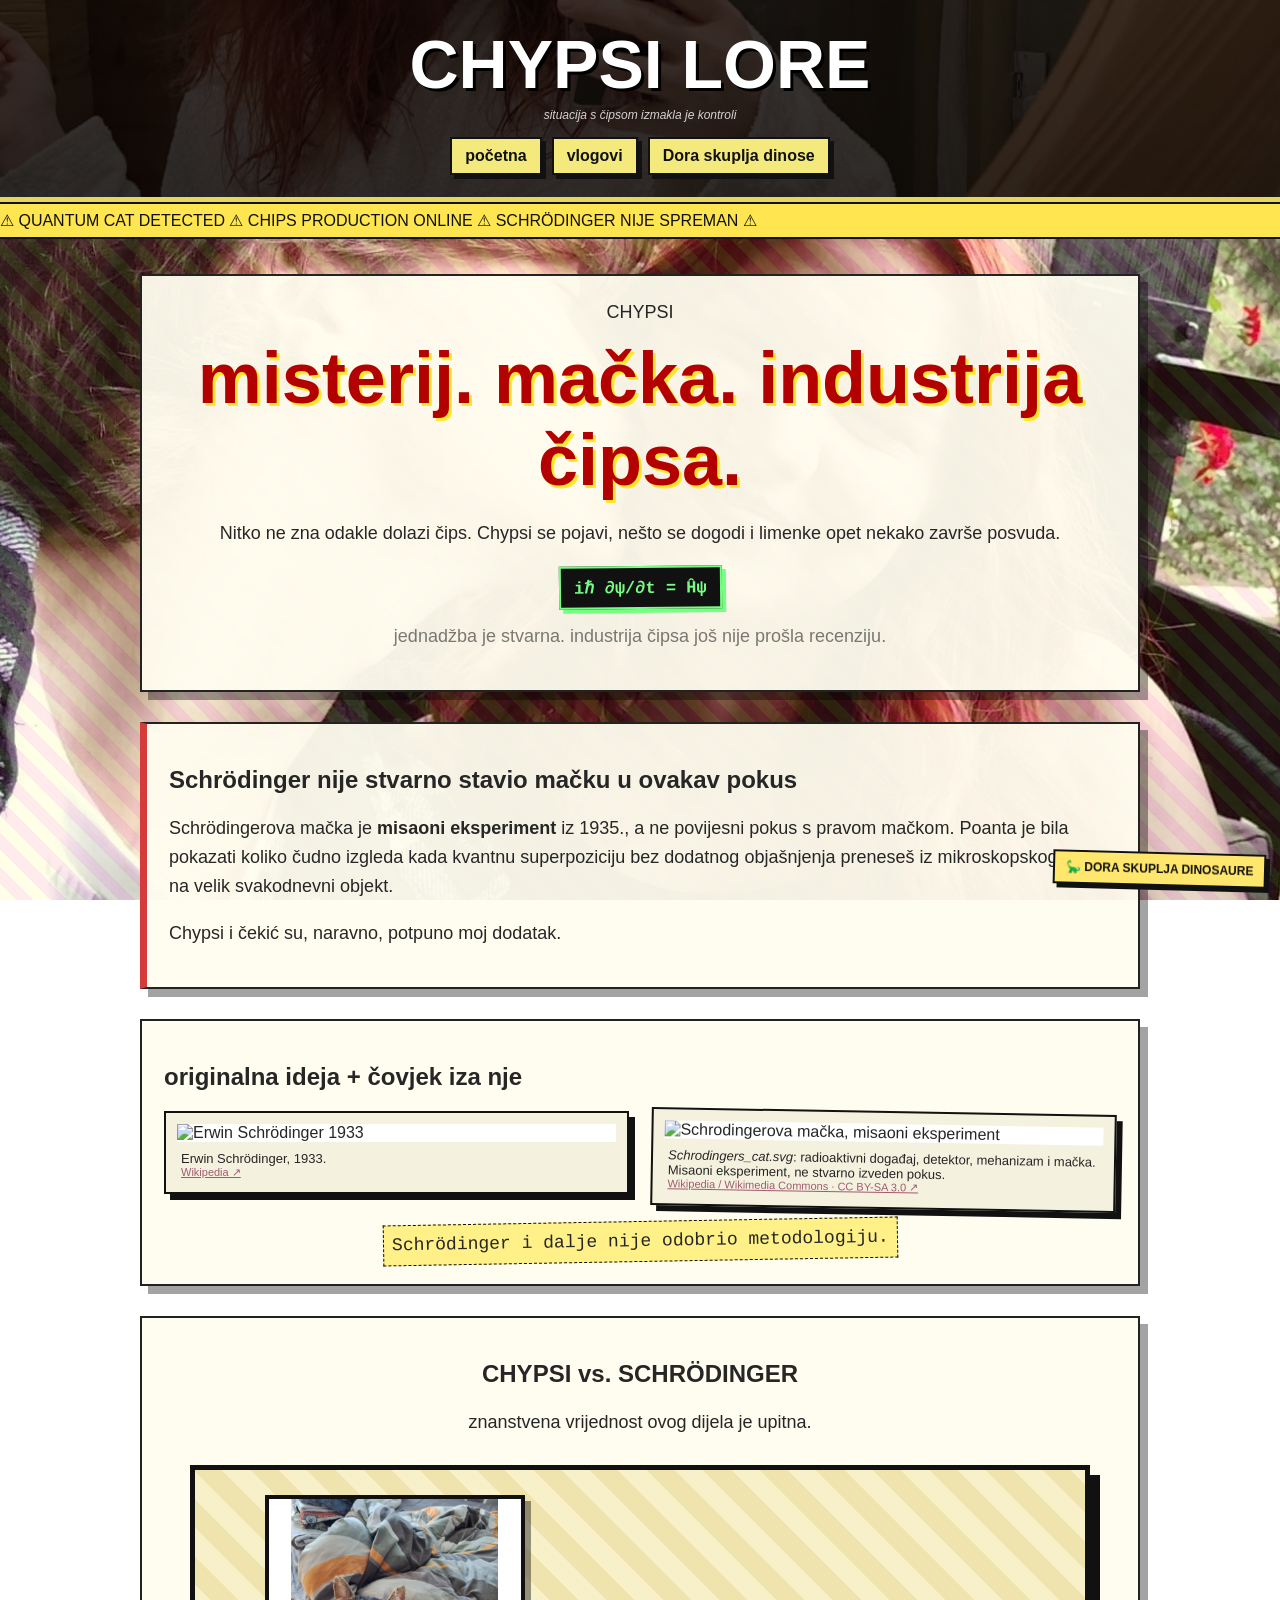
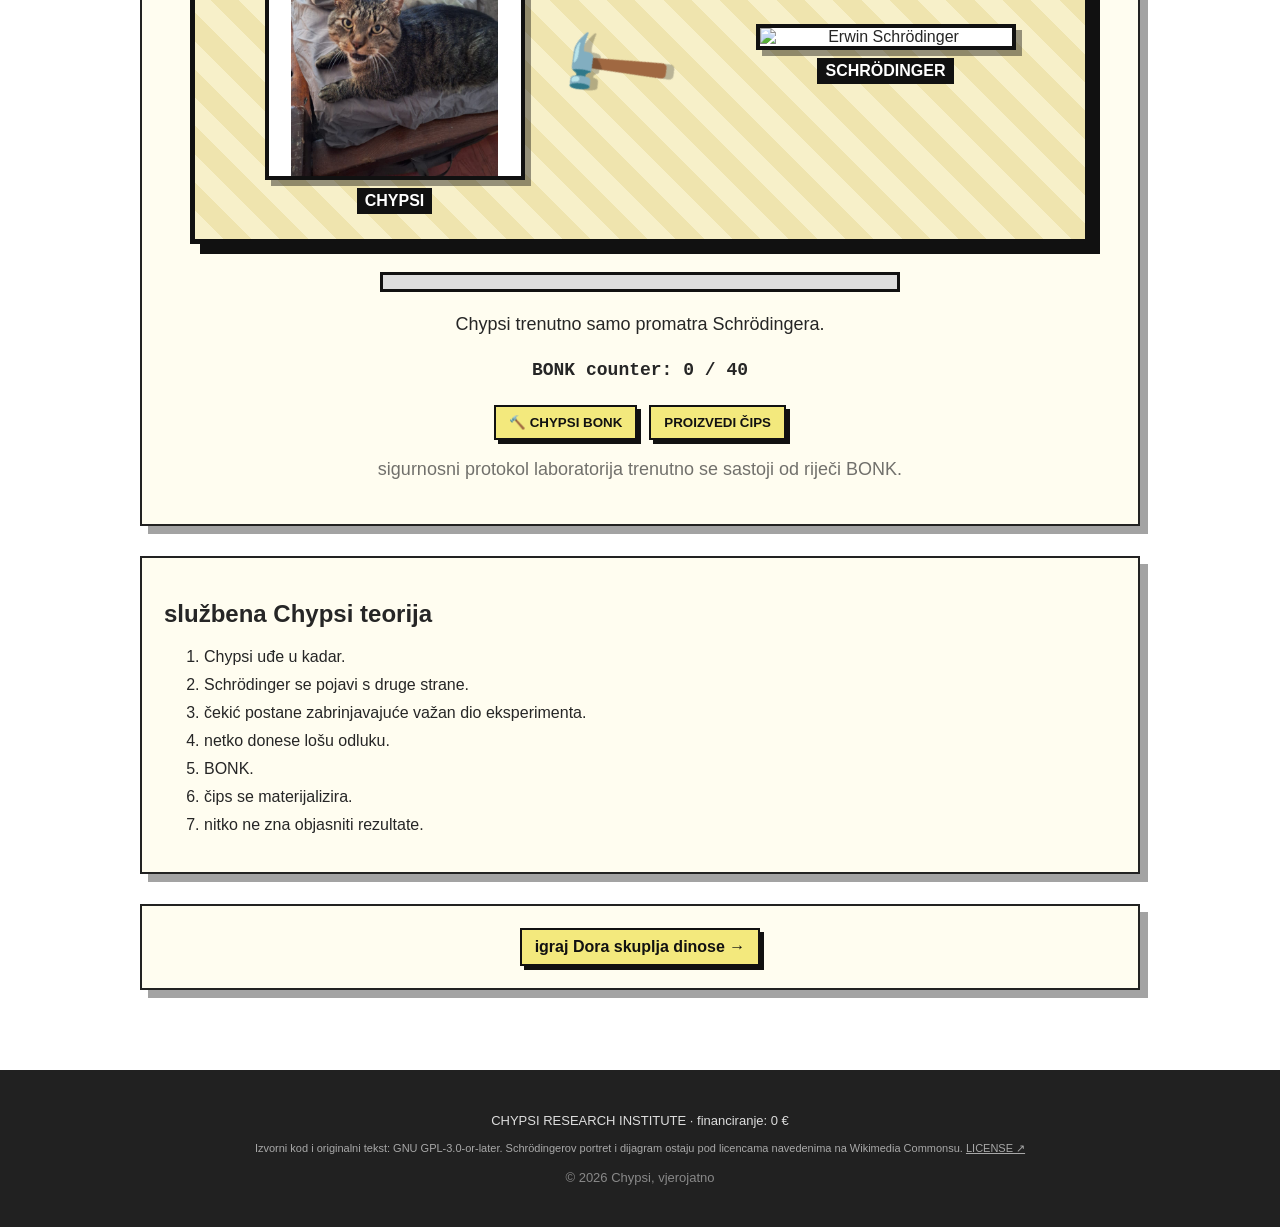
==== commit 3ad6f843: "Make Chypsi copy first person" ====
--- a/chipsy.html
+++ b/chipsy.html
@@ -34,7 +34,7 @@
         <section class="paper physics-callout">
             <h2>Schrödinger nije stvarno stavio mačku u ovakav pokus</h2>
             <p>Schrödingerova mačka je <strong>misaoni eksperiment</strong> iz 1935., a ne povijesni pokus s pravom mačkom. Poanta je bila pokazati koliko čudno izgleda kada kvantnu superpoziciju bez dodatnog objašnjenja preneseš iz mikroskopskog svijeta na velik svakodnevni objekt.</p>
-            <p>Chypsi i čekić su, naravno, potpuno naš dodatak.</p>
+            <p>Chypsi i čekić su, naravno, potpuno moj dodatak.</p>
         </section>
 
         <section class="paper">
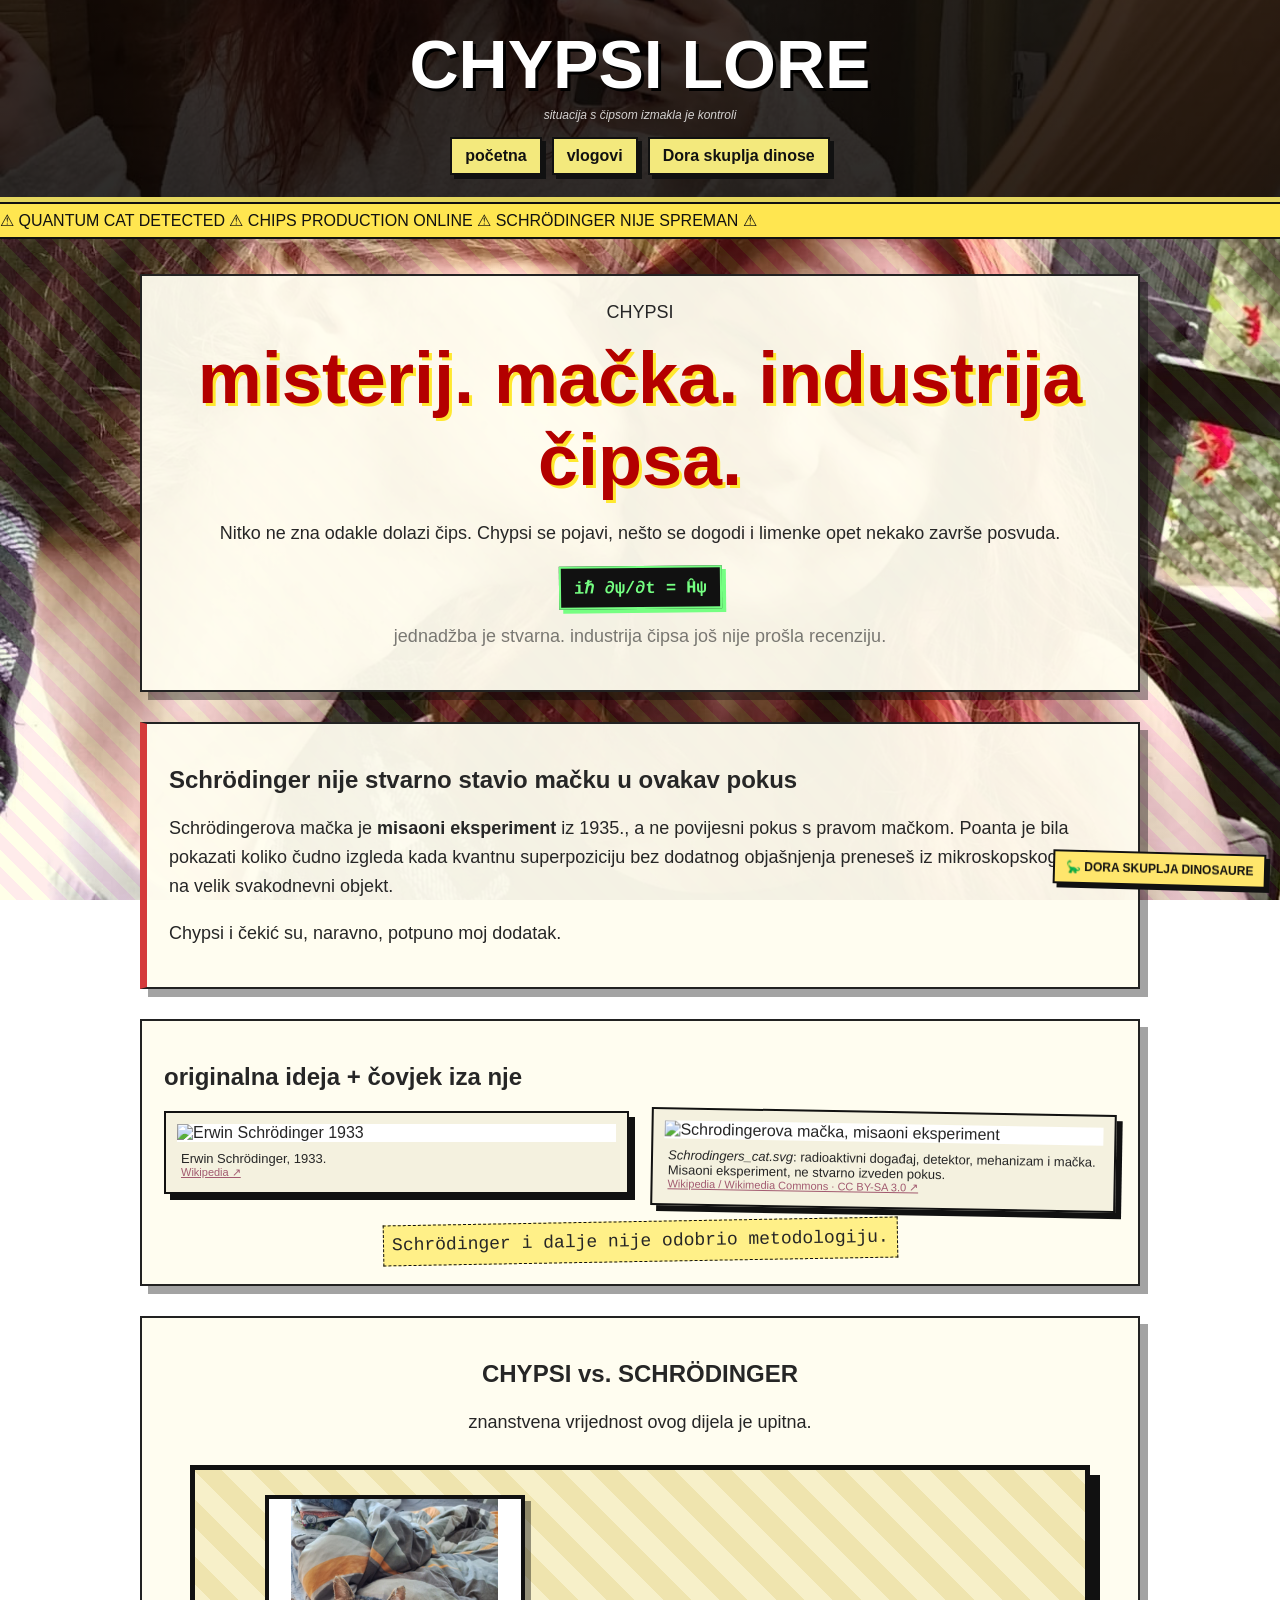
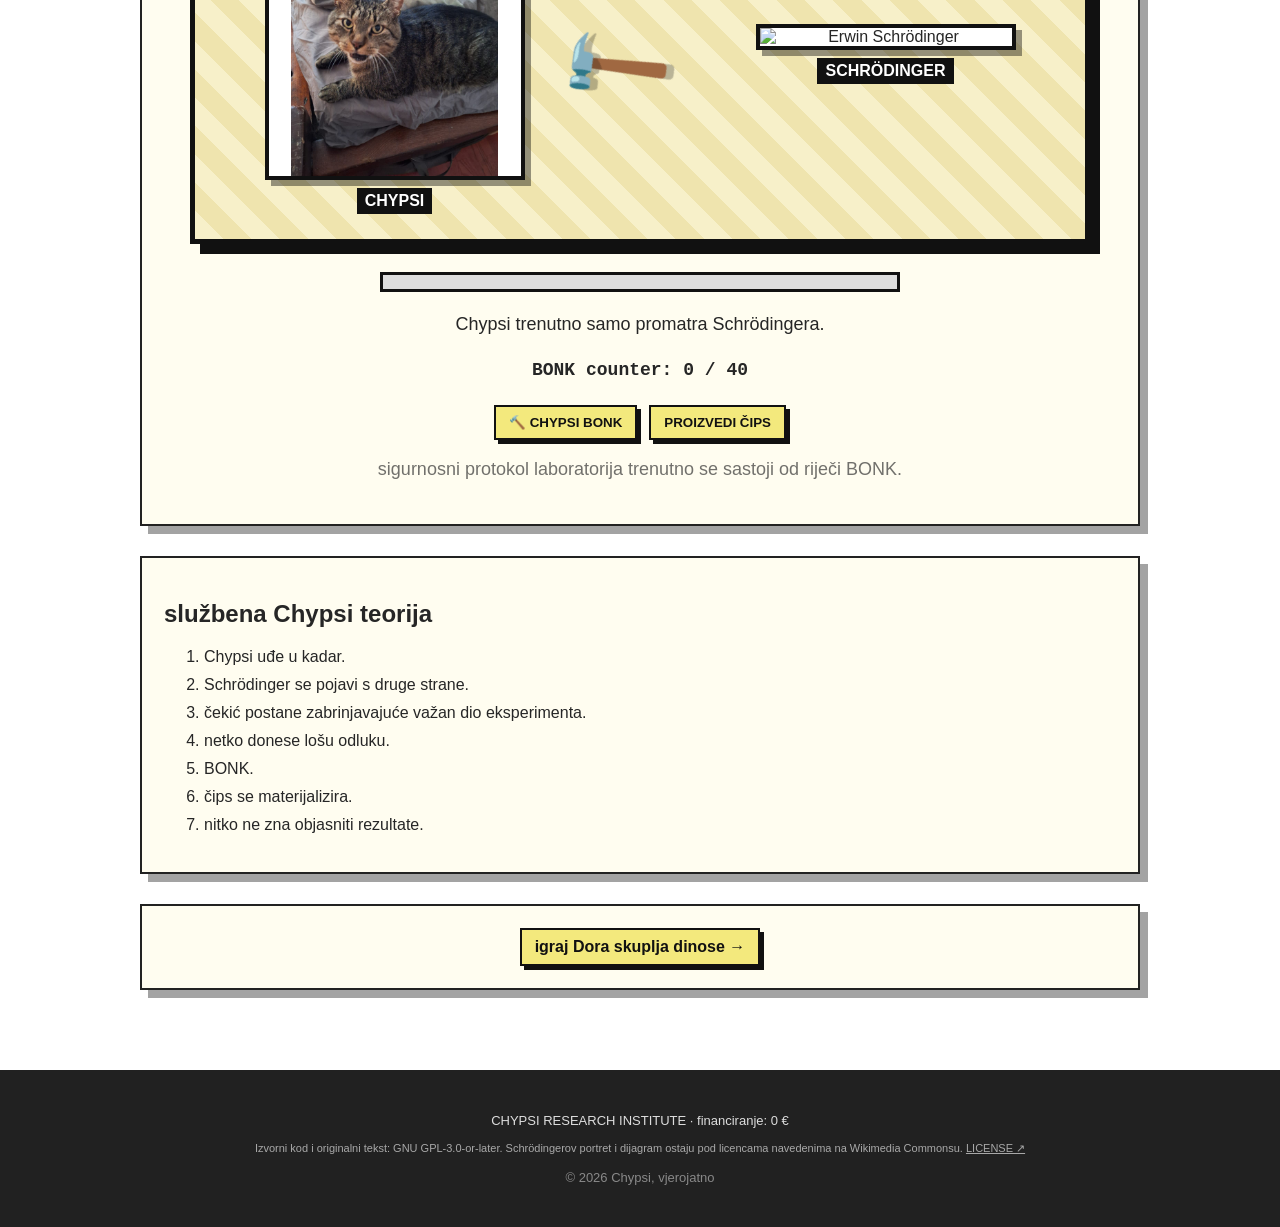
==== commit 291d9053: "Enable Chypsi rage tint on lore page" ====
--- a/chipsy.html
+++ b/chipsy.html
@@ -117,6 +117,7 @@
 
     <script src="/main.js"></script>
     <script src="/fun.js"></script>
+    <script src="/chypsi-rage.js"></script>
     <script src="/chipsy.js"></script>
 </body>
 </html>
